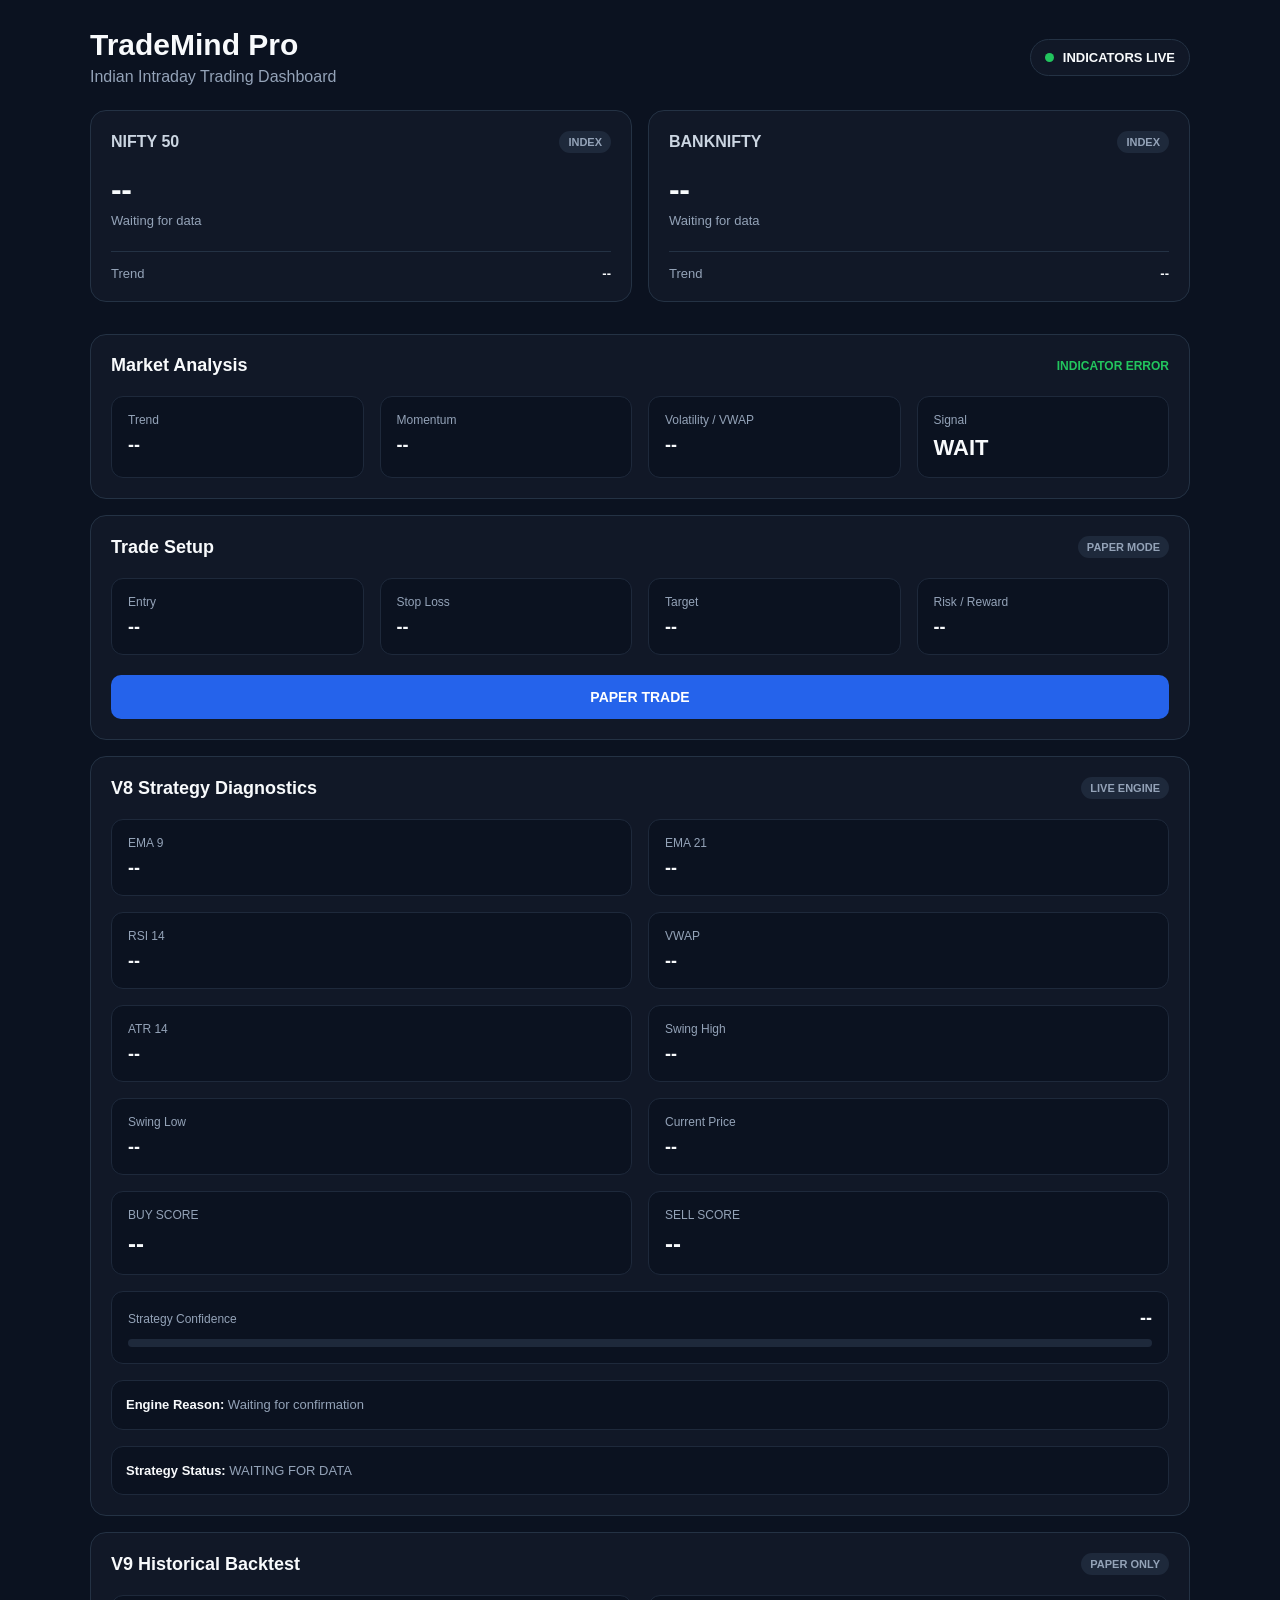
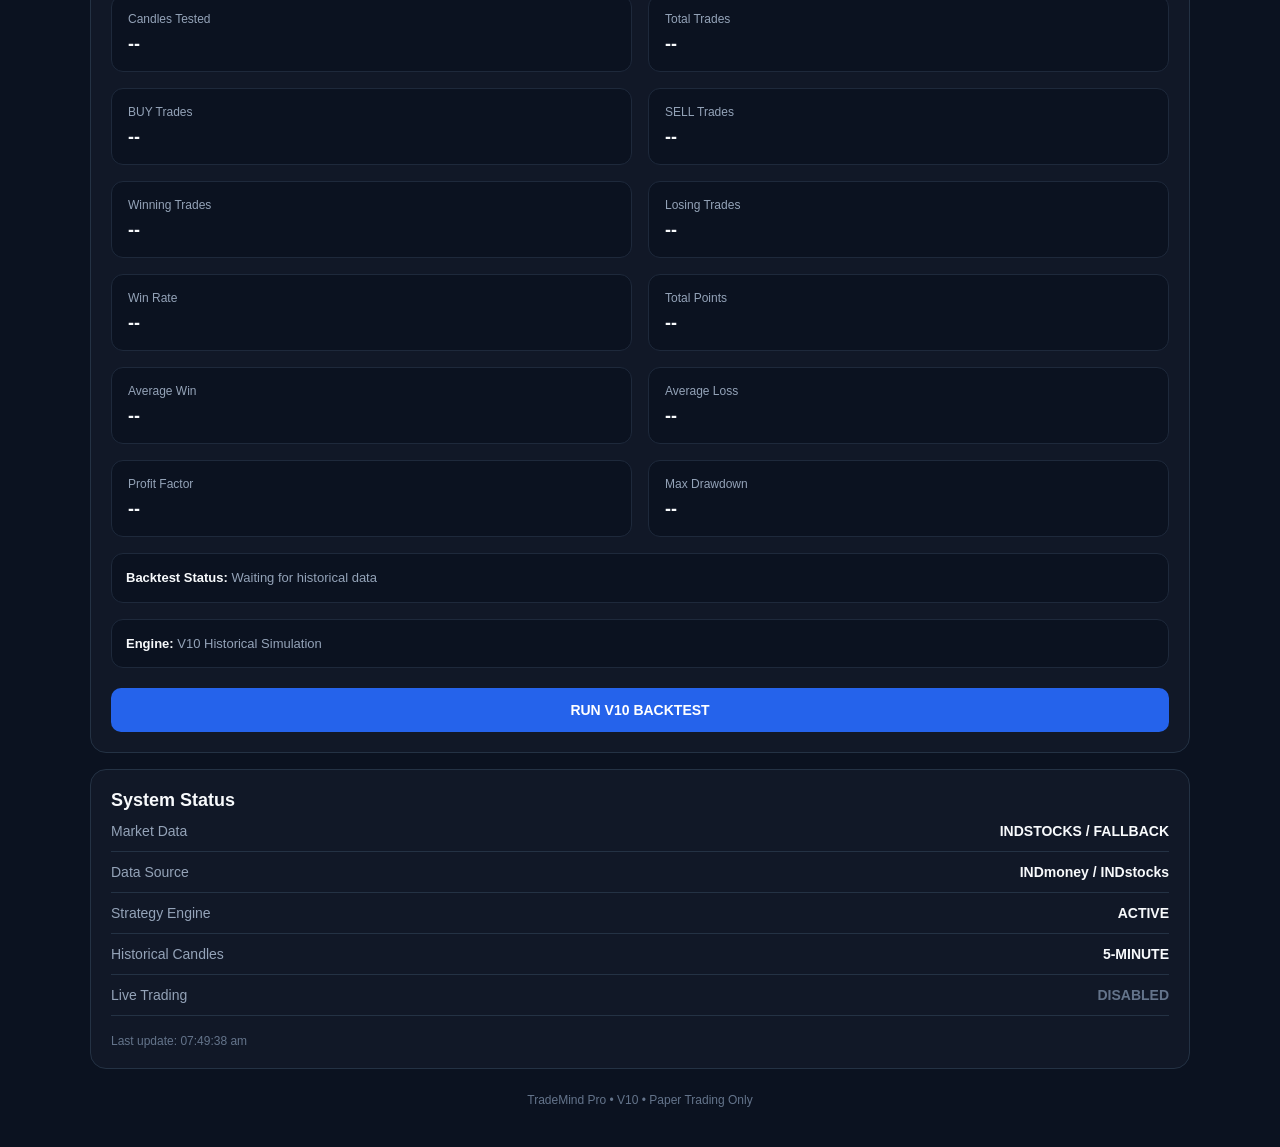
==== index.html @ fc8a4aa7 "Update index.html" ====
<!DOCTYPE html>
<html lang="en">

<head>

  <meta charset="UTF-8">

  <meta
    name="viewport"
    content="width=device-width, initial-scale=1.0"
  >

  <meta
    name="theme-color"
    content="#0b1220"
  >

  <title>TradeMind Pro</title>

  <style>

    * {
      box-sizing: border-box;
    }

    body {
      margin: 0;
      font-family:
        -apple-system,
        BlinkMacSystemFont,
        "Segoe UI",
        sans-serif;
      background: #0b1220;
      color: #f8fafc;
    }

    .container {
      width: min(1100px, 92%);
      margin: 0 auto;
      padding: 28px 0 40px;
    }

    .topbar {
      display: flex;
      justify-content: space-between;
      align-items: center;
      gap: 20px;
      margin-bottom: 24px;
    }

    h1,
    h2,
    p {
      margin-top: 0;
    }

    h1 {
      margin-bottom: 6px;
      font-size: 30px;
    }

    .subtitle {
      margin-bottom: 0;
      color: #94a3b8;
    }

    .market-status {
      display: flex;
      align-items: center;
      gap: 9px;
      padding: 10px 14px;
      border: 1px solid #243244;
      border-radius: 999px;
      background: #111827;
      white-space: nowrap;
      font-size: 13px;
      font-weight: 700;
    }

    .dot {
      width: 9px;
      height: 9px;
      border-radius: 50%;
      background: #22c55e;
    }

    .dot.closed {
      background: #64748b;
    }

    .market-grid,
    .analysis-grid,
    .trade-grid,
    .diagnostic-grid {
      display: grid;
      gap: 16px;
    }

    .market-grid {
      grid-template-columns: repeat(2, 1fr);
      margin-bottom: 16px;
    }

    .analysis-grid,
    .trade-grid {
      grid-template-columns: repeat(4, 1fr);
    }

    .diagnostic-grid {
      grid-template-columns: repeat(2, 1fr);
    }

    .market-card,
    .signal-card,
    .trade-card,
    .info-card,
    .diagnostic-card {
      background: #111827;
      border: 1px solid #243244;
      border-radius: 16px;
      padding: 20px;
      margin-bottom: 16px;
    }

    .card-header,
    .section-title,
    .status-row {
      display: flex;
      align-items: center;
      justify-content: space-between;
      gap: 12px;
    }

    .card-header {
      color: #cbd5e1;
      font-weight: 700;
    }

    .badge,
    .paper {
      padding: 5px 9px;
      border-radius: 999px;
      background: #1e293b;
      color: #94a3b8;
      font-size: 11px;
      font-weight: 700;
    }

    .price {
      margin: 18px 0 5px;
      font-size: 32px;
      font-weight: 800;
      letter-spacing: -0.5px;
    }

    .change {
      min-height: 20px;
      color: #94a3b8;
      font-size: 13px;
    }

    .change.up {
      color: #22c55e;
    }

    .change.down {
      color: #ef4444;
    }

    .mini-status {
      display: flex;
      justify-content: space-between;
      margin-top: 18px;
      padding-top: 14px;
      border-top: 1px solid #243244;
      color: #94a3b8;
      font-size: 13px;
    }

    .mini-status strong {
      color: #f8fafc;
    }

    .section-title {
      margin-bottom: 20px;
    }

    .section-title h2,
    .info-card h2,
    .diagnostic-card h2 {
      margin-bottom: 0;
      font-size: 18px;
    }

    #analysisStatus {
      color: #22c55e;
      font-size: 12px;
      font-weight: 800;
    }

    .analysis-grid > div,
    .trade-grid > div,
    .diagnostic-grid > div {
      padding: 16px;
      border-radius: 12px;
      background: #0b1220;
      border: 1px solid #1e293b;
    }

    .analysis-grid span,
    .trade-grid span,
    .diagnostic-grid span {
      display: block;
      margin-bottom: 8px;
      color: #94a3b8;
      font-size: 12px;
    }

    .analysis-grid strong,
    .trade-grid strong,
    .diagnostic-grid strong {
      font-size: 18px;
    }

    #signal {
      font-size: 22px;
    }

    .diagnostic-note {
      margin-top: 16px;
      padding: 14px;
      border-radius: 12px;
      background: #0b1220;
      border: 1px solid #1e293b;
      color: #94a3b8;
      font-size: 13px;
      line-height: 1.5;
    }

    .diagnostic-note strong {
      color: #f8fafc;
    }

    .score-row {
      display: grid;
      grid-template-columns: 1fr 1fr;
      gap: 16px;
      margin-top: 16px;
    }

    .score-box {
      padding: 16px;
      border-radius: 12px;
      background: #0b1220;
      border: 1px solid #1e293b;
    }

    .score-box span {
      display: block;
      margin-bottom: 8px;
      color: #94a3b8;
      font-size: 12px;
    }

    .score-box strong {
      font-size: 24px;
    }

    .confidence {
      margin-top: 16px;
      padding: 16px;
      border-radius: 12px;
      background: #0b1220;
      border: 1px solid #1e293b;
    }

    .confidence-header {
      display: flex;
      justify-content: space-between;
      align-items: center;
      margin-bottom: 10px;
    }

    .confidence-header span {
      color: #94a3b8;
      font-size: 12px;
    }

    .confidence-header strong {
      font-size: 18px;
    }

    .confidence-bar {
      width: 100%;
      height: 8px;
      border-radius: 999px;
      background: #1e293b;
      overflow: hidden;
    }

    .confidence-fill {
      width: 0%;
      height: 100%;
      border-radius: 999px;
      background: #22c55e;
      transition: width 0.3s ease;
    }

    button {
      width: 100%;
      margin-top: 20px;
      padding: 14px 18px;
      border: 0;
      border-radius: 10px;
      background: #2563eb;
      color: white;
      font-size: 14px;
      font-weight: 800;
      cursor: pointer;
    }

    button:hover {
      opacity: 0.92;
    }

    .status-row {
      padding: 12px 0;
      border-bottom: 1px solid #243244;
      color: #94a3b8;
      font-size: 14px;
    }

    .status-row:last-of-type {
      border-bottom: 0;
    }

    .status-row strong {
      color: #f8fafc;
    }

    .disabled {
      color: #64748b !important;
    }

    .last-update {
      margin-top: 18px;
      color: #64748b;
      font-size: 12px;
    }

    footer {
      padding-top: 8px;
      text-align: center;
      color: #64748b;
      font-size: 12px;
    }

    @media (max-width: 760px) {

      .topbar {
        align-items: flex-start;
        flex-direction: column;
      }

      .market-grid,
      .analysis-grid,
      .trade-grid,
      .diagnostic-grid {
        grid-template-columns: 1fr;
      }

      .score-row {
        grid-template-columns: 1fr;
      }

      .price {
        font-size: 28px;
      }

    }

  </style>

</head>


<body>

  <main class="container">

    <!-- ================================= -->
    <!-- HEADER -->
    <!-- ================================= -->

    <header class="topbar">

      <div>

        <h1>
          TradeMind Pro
        </h1>

        <p class="subtitle">
          Indian Intraday Trading Dashboard
        </p>

      </div>


      <div class="market-status">

        <span
          id="statusDot"
          class="dot"
        ></span>

        <span id="marketStatus">
          CHECKING
        </span>

      </div>

    </header>


    <!-- ================================= -->
    <!-- MARKET DATA -->
    <!-- ================================= -->

    <section class="market-grid">

      <!-- NIFTY -->

      <div class="market-card">

        <div class="card-header">

          <span>
            NIFTY 50
          </span>

          <span class="badge">
            INDEX
          </span>

        </div>


        <div
          id="niftyPrice"
          class="price"
        >
          --
        </div>


        <div
          id="niftyChange"
          class="change"
        >
          Waiting for data
        </div>


        <div class="mini-status">

          <span>
            Trend
          </span>

          <strong id="niftyTrend">
            --
          </strong>

        </div>

      </div>


      <!-- BANKNIFTY -->

      <div class="market-card">

        <div class="card-header">

          <span>
            BANKNIFTY
          </span>

          <span class="badge">
            INDEX
          </span>

        </div>


        <div
          id="bankPrice"
          class="price"
        >
          --
        </div>


        <div
          id="bankChange"
          class="change"
        >
          Waiting for data
        </div>


        <div class="mini-status">

          <span>
            Trend
          </span>

          <strong id="bankTrend">
            --
          </strong>

        </div>

      </div>

    </section>


    <!-- ================================= -->
    <!-- MARKET ANALYSIS -->
    <!-- ================================= -->

    <section class="signal-card">

      <div class="section-title">

        <h2>
          Market Analysis
        </h2>

        <span id="analysisStatus">
          CONNECTING
        </span>

      </div>


      <div class="analysis-grid">

        <div>

          <span>
            Trend
          </span>

          <strong id="trend">
            --
          </strong>

        </div>


        <div>

          <span>
            Momentum
          </span>

          <strong id="momentum">
            --
          </strong>

        </div>


        <div>

          <span>
            Volatility / VWAP
          </span>

          <strong id="volatility">
            --
          </strong>

        </div>


        <div>

          <span>
            Signal
          </span>

          <strong id="signal">
            WAIT
          </strong>

        </div>

      </div>

    </section>


    <!-- ================================= -->
    <!-- TRADE SETUP -->
    <!-- ================================= -->

    <section class="trade-card">

      <div class="section-title">

        <h2>
          Trade Setup
        </h2>

        <span class="paper">
          PAPER MODE
        </span>

      </div>


      <div class="trade-grid">

        <div>

          <span>
            Entry
          </span>

          <strong id="entry">
            --
          </strong>

        </div>


        <div>

          <span>
            Stop Loss
          </span>

          <strong id="stoploss">
            --
          </strong>

        </div>


        <div>

          <span>
            Target
          </span>

          <strong id="target">
            --
          </strong>

        </div>


        <div>

          <span>
            Risk / Reward
          </span>

          <strong id="riskReward">
            --
          </strong>

        </div>

      </div>


      <button id="paperTradeBtn">
        PAPER TRADE
      </button>

    </section>


    <!-- ================================= -->
    <!-- V8 STRATEGY DIAGNOSTICS -->
    <!-- ================================= -->

    <section class="diagnostic-card">

      <div class="section-title">

        <h2>
          V8 Strategy Diagnostics
        </h2>

        <span class="paper">
          LIVE ENGINE
        </span>

      </div>


      <div class="diagnostic-grid">

        <div>

          <span>
            EMA 9
          </span>

          <strong id="diagEma9">
            --
          </strong>

        </div>


        <div>

          <span>
            EMA 21
          </span>

          <strong id="diagEma21">
            --
          </strong>

        </div>


        <div>

          <span>
            RSI 14
          </span>

          <strong id="diagRsi">
            --
          </strong>

        </div>


        <div>

          <span>
            VWAP
          </span>

          <strong id="diagVwap">
            --
          </strong>

        </div>


        <div>

          <span>
            ATR 14
          </span>

          <strong id="diagAtr">
            --
          </strong>

        </div>


        <div>

          <span>
            Swing High
          </span>

          <strong id="diagSwingHigh">
            --
          </strong>

        </div>


        <div>

          <span>
            Swing Low
          </span>

          <strong id="diagSwingLow">
            --
          </strong>

        </div>


        <div>

          <span>
            Current Price
          </span>

          <strong id="diagPrice">
            --
          </strong>

        </div>

      </div>


      <div class="score-row">

        <div class="score-box">

          <span>
            BUY SCORE
          </span>

          <strong id="buyScore">
            --
          </strong>

        </div>


        <div class="score-box">

          <span>
            SELL SCORE
          </span>

          <strong id="sellScore">
            --
          </strong>

        </div>

      </div>


      <div class="confidence">

        <div class="confidence-header">

          <span>
            Strategy Confidence
          </span>

          <strong id="confidence">
            --
          </strong>

        </div>


        <div class="confidence-bar">

          <div
            id="confidenceFill"
            class="confidence-fill"
          ></div>

        </div>

      </div>


      <div class="diagnostic-note">

        <strong>
          Engine Reason:
        </strong>

        <span id="signalReason">
          Waiting for confirmation
        </span>

      </div>


      <div class="diagnostic-note">

        <strong>
          Strategy Status:
        </strong>

        <span id="strategyStatus">
          WAITING FOR DATA
        </span>

      </div>

    </section>

<!-- ================================= -->
<!-- V9 BACKTEST ENGINE -->
<!-- ================================= -->

<section class="info-card">

  <div class="section-title">

    <h2>
      V9 Historical Backtest
    </h2>

    <span class="paper">
      PAPER ONLY
    </span>

  </div>


  <div class="diagnostic-grid">

    <div>
      <span>
        Candles Tested
      </span>

      <strong id="btCandles">
        --
      </strong>
    </div>


    <div>
      <span>
        Total Trades
      </span>

      <strong id="btTrades">
        --
      </strong>
    </div>


    <div>
      <span>
        BUY Trades
      </span>

      <strong id="btBuyTrades">
        --
      </strong>
    </div>


    <div>
      <span>
        SELL Trades
      </span>

      <strong id="btSellTrades">
        --
      </strong>
    </div>


    <div>
      <span>
        Winning Trades
      </span>

      <strong id="btWins">
        --
      </strong>
    </div>


    <div>
      <span>
        Losing Trades
      </span>

      <strong id="btLosses">
        --
      </strong>
    </div>


    <div>
      <span>
        Win Rate
      </span>

      <strong id="btWinRate">
        --
      </strong>
    </div>


    <div>
      <span>
        Total Points
      </span>

      <strong id="btPoints">
        --
      </strong>
    </div>


    <div>
      <span>
        Average Win
      </span>

      <strong id="btAvgWin">
        --
      </strong>
    </div>


    <div>
      <span>
        Average Loss
      </span>

      <strong id="btAvgLoss">
        --
      </strong>
    </div>


    <div>
      <span>
        Profit Factor
      </span>

      <strong id="btProfitFactor">
        --
      </strong>
    </div>


    <div>
      <span>
        Max Drawdown
      </span>

      <strong id="btDrawdown">
        --
      </strong>
    </div>

  </div>


  <div class="diagnostic-note">

    <strong>
      Backtest Status:
    </strong>

    <span id="btStatus">
      Waiting for historical data
    </span>

  </div>


  <div class="diagnostic-note">

    <strong>
      Engine:
    </strong>

    <span id="btEngine">
      V10 Historical Simulation
    </span>

  </div>


  <button id="runBacktestBtn">
    RUN V10 BACKTEST
  </button>

</section>
    <!-- ================================= -->
    <!-- SYSTEM STATUS -->
    <!-- ================================= -->

    <section class="info-card">

      <h2>
        System Status
      </h2>


      <div class="status-row">

        <span>
          Market Data
        </span>

        <strong id="dataStatus">
          INDSTOCKS
        </strong>

      </div>


      <div class="status-row">

        <span>
          Data Source
        </span>

        <strong>
          INDmoney / INDstocks
        </strong>

      </div>


      <div class="status-row">

        <span>
          Strategy Engine
        </span>

        <strong>
          ACTIVE
        </strong>

      </div>


      <div class="status-row">

        <span>
          Historical Candles
        </span>

        <strong id="candleStatus">
          5-MINUTE
        </strong>

      </div>


      <div class="status-row">

        <span>
          Live Trading
        </span>

        <strong class="disabled">
          DISABLED
        </strong>

      </div>


      <div class="last-update">

        Last update:
        <span id="lastUpdate">
          --
        </span>

      </div>

    </section>


    <!-- ================================= -->
    <!-- FOOTER -->
    <!-- ================================= -->

    <footer>
      TradeMind Pro • V10 • Paper Trading Only
    </footer>

  </main>


  <!-- ================================= -->
  <!-- SCRIPTS -->
  <!-- ================================= -->
<script src="./strategy.js"></script>

<script src="./script.js"></script>


  

</body>

</html>
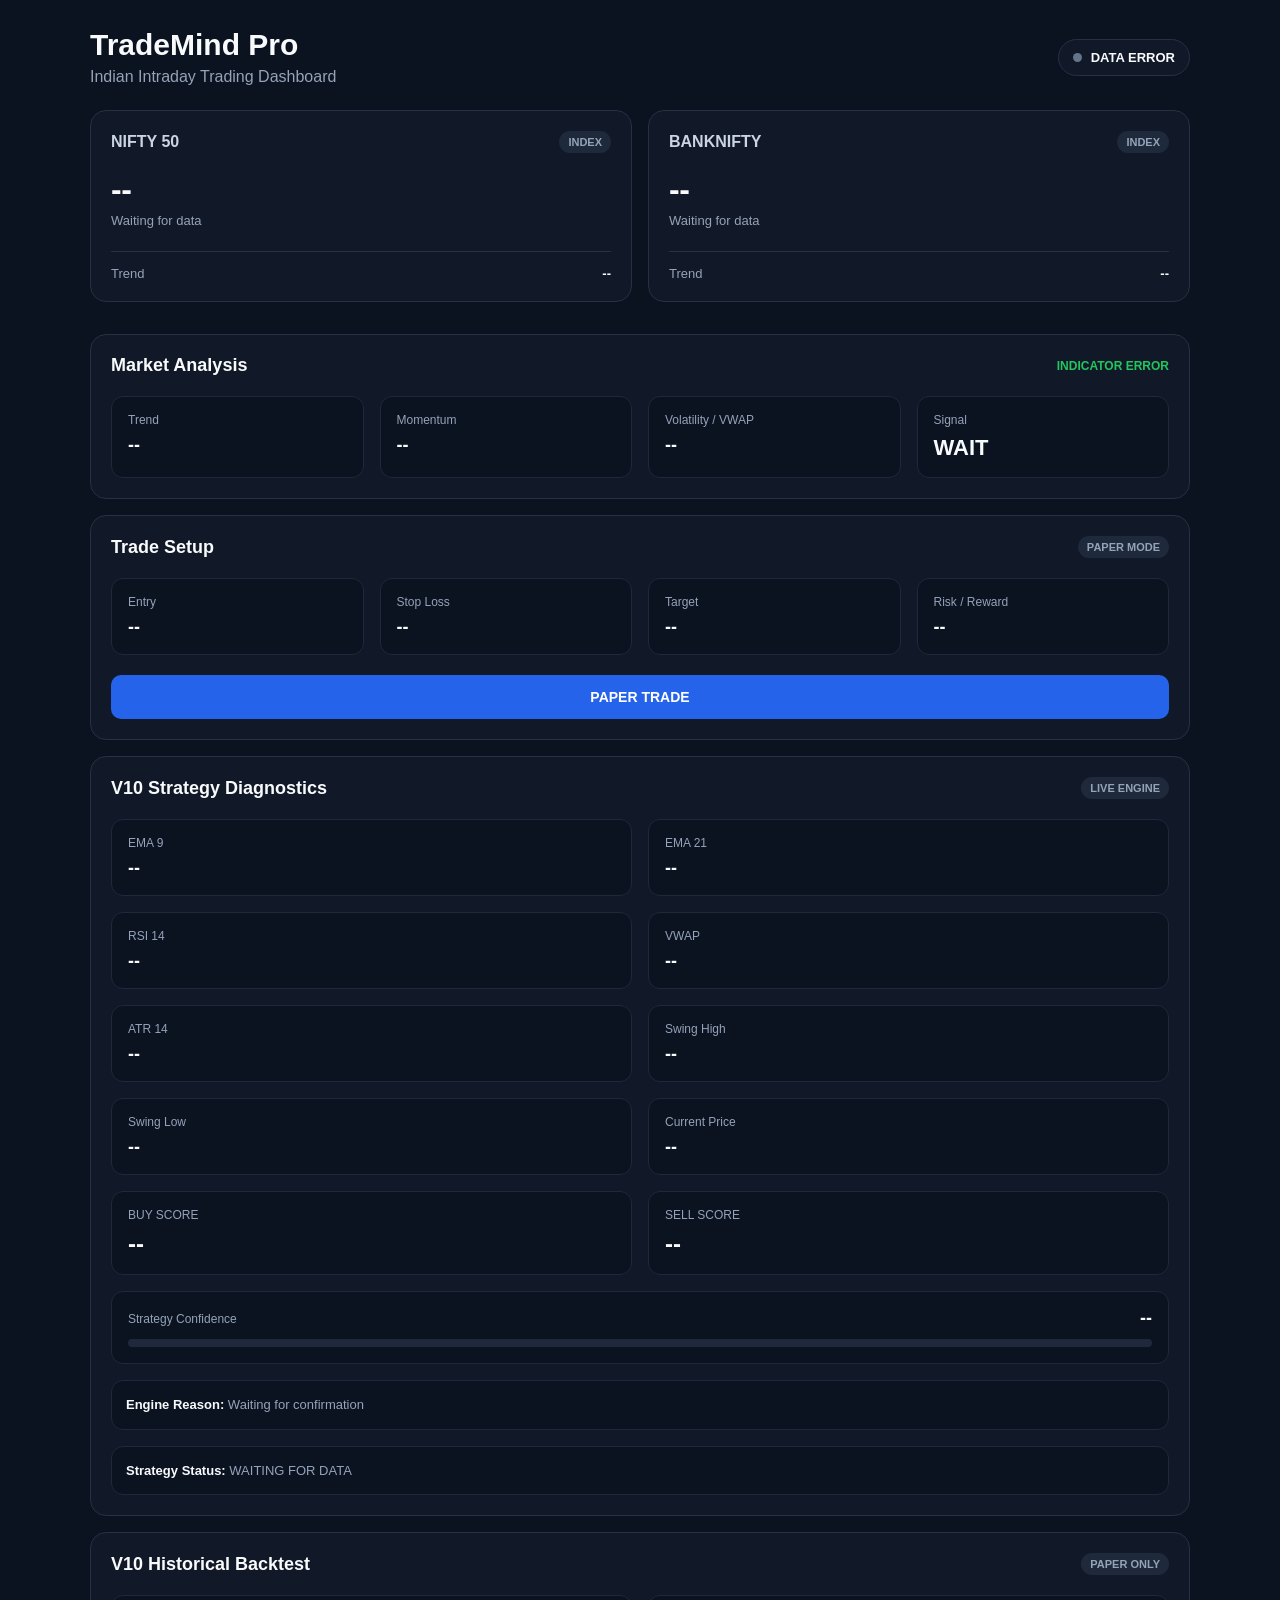
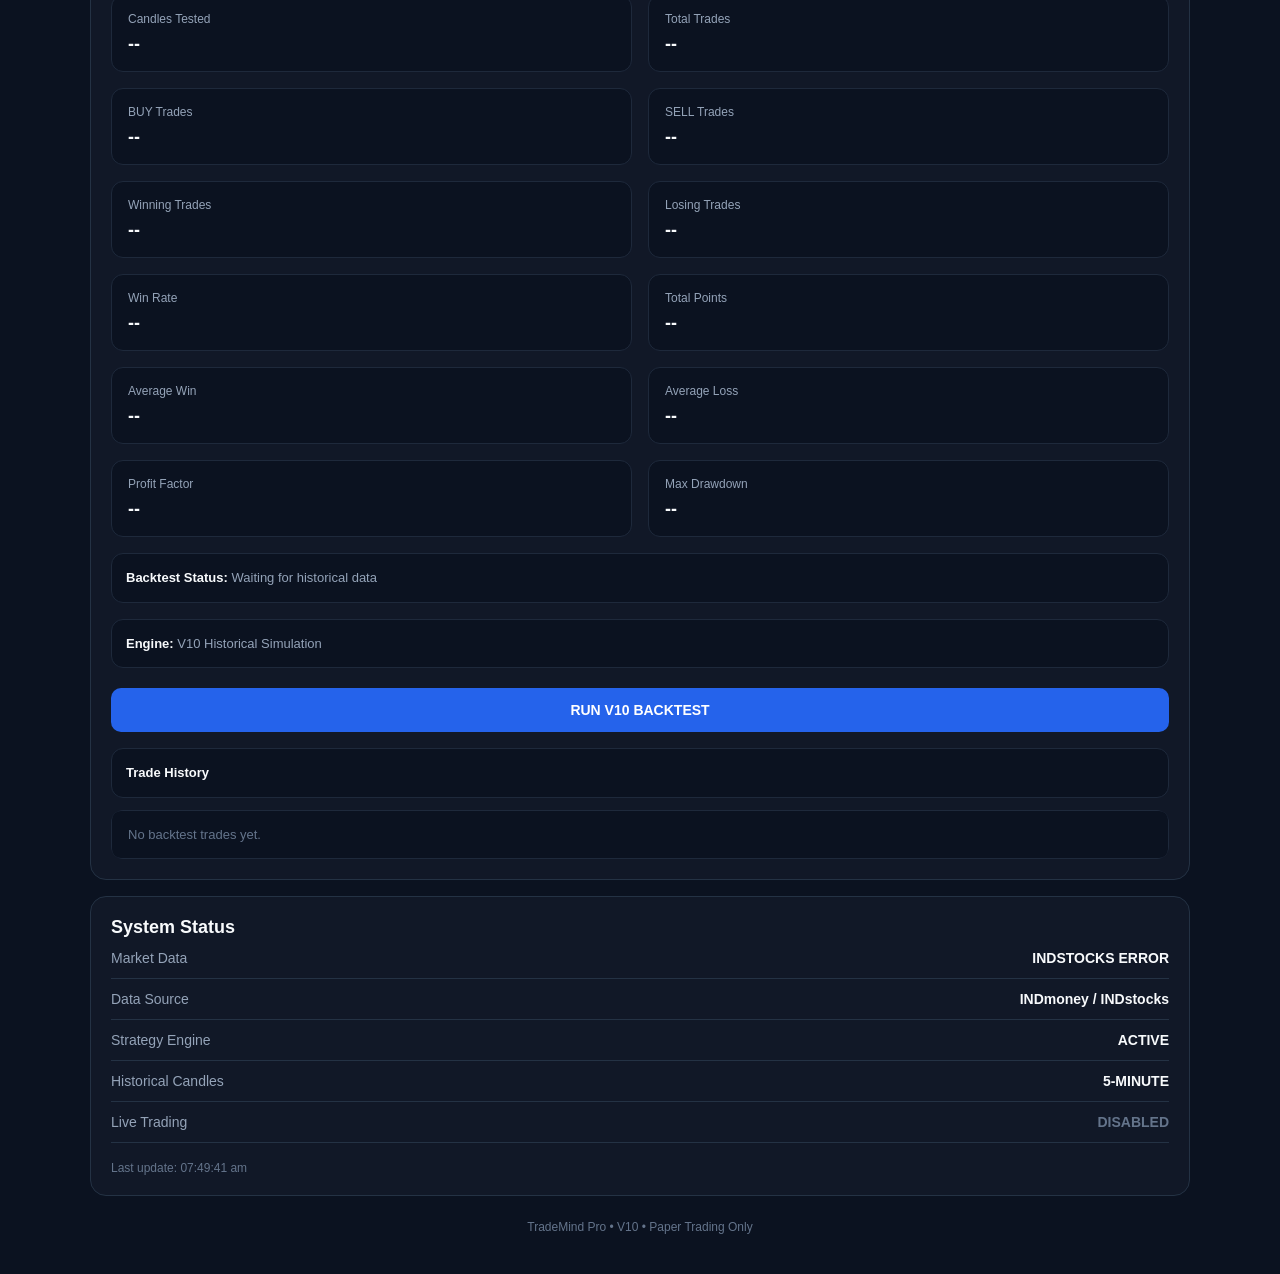
==== commit 9164bb83: "Update index.html" ====
--- a/index.html
+++ b/index.html
@@ -15,7 +15,7 @@
     content="#0b1220"
   >
 
-  <title>TradeMind Pro</title>
+  <title>TradeMind Pro V10</title>
 
   <style>
 
@@ -323,6 +323,11 @@
       opacity: 0.92;
     }
 
+    button:disabled {
+      opacity: 0.6;
+      cursor: not-allowed;
+    }
+
     .status-row {
       padding: 12px 0;
       border-bottom: 1px solid #243244;
@@ -346,6 +351,45 @@
       margin-top: 18px;
       color: #64748b;
       font-size: 12px;
+    }
+
+    /* =========================================
+       TRADE HISTORY
+    ========================================= */
+
+    #tradeHistory {
+      margin-top: 12px;
+      overflow-x: auto;
+      border-radius: 12px;
+    }
+
+    .trade-history-row {
+      display: grid;
+      grid-template-columns: 45px 70px 1fr 1fr 1fr 1fr 90px 80px 1fr;
+      gap: 8px;
+      align-items: center;
+      padding: 12px;
+      margin-bottom: 6px;
+      background: #0b1220;
+      border: 1px solid #1e293b;
+      border-radius: 8px;
+      color: #cbd5e1;
+      font-size: 12px;
+      min-width: 850px;
+    }
+
+    .trade-history-header {
+      font-weight: 800;
+      color: #94a3b8;
+    }
+
+    .trade-history-empty {
+      padding: 16px;
+      background: #0b1220;
+      border: 1px solid #1e293b;
+      border-radius: 10px;
+      color: #64748b;
+      font-size: 13px;
     }
 
     footer {
@@ -388,9 +432,10 @@
 
   <main class="container">
 
-    <!-- ================================= -->
+
+    <!-- ========================================= -->
     <!-- HEADER -->
-    <!-- ================================= -->
+    <!-- ========================================= -->
 
     <header class="topbar">
 
@@ -423,11 +468,12 @@
     </header>
 
 
-    <!-- ================================= -->
+    <!-- ========================================= -->
     <!-- MARKET DATA -->
-    <!-- ================================= -->
+    <!-- ========================================= -->
 
     <section class="market-grid">
+
 
       <!-- NIFTY -->
 
@@ -527,9 +573,9 @@
     </section>
 
 
-    <!-- ================================= -->
+    <!-- ========================================= -->
     <!-- MARKET ANALYSIS -->
-    <!-- ================================= -->
+    <!-- ========================================= -->
 
     <section class="signal-card">
 
@@ -604,9 +650,9 @@
     </section>
 
 
-    <!-- ================================= -->
+    <!-- ========================================= -->
     <!-- TRADE SETUP -->
-    <!-- ================================= -->
+    <!-- ========================================= -->
 
     <section class="trade-card">
 
@@ -686,16 +732,16 @@
     </section>
 
 
-    <!-- ================================= -->
-    <!-- V8 STRATEGY DIAGNOSTICS -->
-    <!-- ================================= -->
+    <!-- ========================================= -->
+    <!-- V10 STRATEGY DIAGNOSTICS -->
+    <!-- ========================================= -->
 
     <section class="diagnostic-card">
 
       <div class="section-title">
 
         <h2>
-          V8 Strategy Diagnostics
+          V10 Strategy Diagnostics
         </h2>
 
         <span class="paper">
@@ -707,6 +753,7 @@
 
       <div class="diagnostic-grid">
 
+
         <div>
 
           <span>
@@ -813,8 +860,11 @@
       </div>
 
 
+      <!-- SCORES -->
+
       <div class="score-row">
 
+
         <div class="score-box">
 
           <span>
@@ -842,6 +892,8 @@
 
       </div>
 
+
+      <!-- CONFIDENCE -->
 
       <div class="confidence">
 
@@ -870,6 +922,8 @@
       </div>
 
 
+      <!-- REASON -->
+
       <div class="diagnostic-note">
 
         <strong>
@@ -883,6 +937,8 @@
       </div>
 
 
+      <!-- STATUS -->
+
       <div class="diagnostic-note">
 
         <strong>
@@ -897,197 +953,290 @@
 
     </section>
 
-<!-- ================================= -->
-<!-- V9 BACKTEST ENGINE -->
-<!-- ================================= -->
-
-<section class="info-card">
-
-  <div class="section-title">
-
-    <h2>
-      V9 Historical Backtest
-    </h2>
-
-    <span class="paper">
-      PAPER ONLY
-    </span>
-
-  </div>
-
-
-  <div class="diagnostic-grid">
-
-    <div>
-      <span>
-        Candles Tested
-      </span>
-
-      <strong id="btCandles">
-        --
-      </strong>
-    </div>
-
-
-    <div>
-      <span>
-        Total Trades
-      </span>
-
-      <strong id="btTrades">
-        --
-      </strong>
-    </div>
-
-
-    <div>
-      <span>
-        BUY Trades
-      </span>
-
-      <strong id="btBuyTrades">
-        --
-      </strong>
-    </div>
-
-
-    <div>
-      <span>
-        SELL Trades
-      </span>
-
-      <strong id="btSellTrades">
-        --
-      </strong>
-    </div>
-
-
-    <div>
-      <span>
-        Winning Trades
-      </span>
-
-      <strong id="btWins">
-        --
-      </strong>
-    </div>
-
-
-    <div>
-      <span>
-        Losing Trades
-      </span>
-
-      <strong id="btLosses">
-        --
-      </strong>
-    </div>
-
-
-    <div>
-      <span>
-        Win Rate
-      </span>
-
-      <strong id="btWinRate">
-        --
-      </strong>
-    </div>
-
-
-    <div>
-      <span>
-        Total Points
-      </span>
-
-      <strong id="btPoints">
-        --
-      </strong>
-    </div>
-
-
-    <div>
-      <span>
-        Average Win
-      </span>
-
-      <strong id="btAvgWin">
-        --
-      </strong>
-    </div>
-
-
-    <div>
-      <span>
-        Average Loss
-      </span>
-
-      <strong id="btAvgLoss">
-        --
-      </strong>
-    </div>
-
-
-    <div>
-      <span>
-        Profit Factor
-      </span>
-
-      <strong id="btProfitFactor">
-        --
-      </strong>
-    </div>
-
-
-    <div>
-      <span>
-        Max Drawdown
-      </span>
-
-      <strong id="btDrawdown">
-        --
-      </strong>
-    </div>
-
-  </div>
-
-
-  <div class="diagnostic-note">
-
-    <strong>
-      Backtest Status:
-    </strong>
-
-    <span id="btStatus">
-      Waiting for historical data
-    </span>
-
-  </div>
-
-
-  <div class="diagnostic-note">
-
-    <strong>
-      Engine:
-    </strong>
-
-    <span id="btEngine">
-      V10 Historical Simulation
-    </span>
-
-  </div>
-
-
-  <button id="runBacktestBtn">
-    RUN V10 BACKTEST
-  </button>
-
-</section>
-    <!-- ================================= -->
+
+    <!-- ========================================= -->
+    <!-- V10 HISTORICAL BACKTEST -->
+    <!-- ========================================= -->
+
+    <section class="info-card">
+
+
+      <div class="section-title">
+
+        <h2>
+          V10 Historical Backtest
+        </h2>
+
+        <span class="paper">
+          PAPER ONLY
+        </span>
+
+      </div>
+
+
+      <!-- ===================================== -->
+      <!-- BACKTEST STATISTICS -->
+      <!-- ===================================== -->
+
+      <div class="diagnostic-grid">
+
+
+        <!-- CANDLES -->
+
+        <div>
+
+          <span>
+            Candles Tested
+          </span>
+
+          <strong id="candlesTested">
+            --
+          </strong>
+
+        </div>
+
+
+        <!-- TOTAL TRADES -->
+
+        <div>
+
+          <span>
+            Total Trades
+          </span>
+
+          <strong id="totalTrades">
+            --
+          </strong>
+
+        </div>
+
+
+        <!-- BUY -->
+
+        <div>
+
+          <span>
+            BUY Trades
+          </span>
+
+          <strong id="buyTrades">
+            --
+          </strong>
+
+        </div>
+
+
+        <!-- SELL -->
+
+        <div>
+
+          <span>
+            SELL Trades
+          </span>
+
+          <strong id="sellTrades">
+            --
+          </strong>
+
+        </div>
+
+
+        <!-- WINS -->
+
+        <div>
+
+          <span>
+            Winning Trades
+          </span>
+
+          <strong id="winningTrades">
+            --
+          </strong>
+
+        </div>
+
+
+        <!-- LOSSES -->
+
+        <div>
+
+          <span>
+            Losing Trades
+          </span>
+
+          <strong id="losingTrades">
+            --
+          </strong>
+
+        </div>
+
+
+        <!-- WIN RATE -->
+
+        <div>
+
+          <span>
+            Win Rate
+          </span>
+
+          <strong id="winRate">
+            --
+          </strong>
+
+        </div>
+
+
+        <!-- TOTAL POINTS -->
+
+        <div>
+
+          <span>
+            Total Points
+          </span>
+
+          <strong id="totalPoints">
+            --
+          </strong>
+
+        </div>
+
+
+        <!-- AVERAGE WIN -->
+
+        <div>
+
+          <span>
+            Average Win
+          </span>
+
+          <strong id="averageWin">
+            --
+          </strong>
+
+        </div>
+
+
+        <!-- AVERAGE LOSS -->
+
+        <div>
+
+          <span>
+            Average Loss
+          </span>
+
+          <strong id="averageLoss">
+            --
+          </strong>
+
+        </div>
+
+
+        <!-- PROFIT FACTOR -->
+
+        <div>
+
+          <span>
+            Profit Factor
+          </span>
+
+          <strong id="profitFactor">
+            --
+          </strong>
+
+        </div>
+
+
+        <!-- MAX DRAWDOWN -->
+
+        <div>
+
+          <span>
+            Max Drawdown
+          </span>
+
+          <strong id="maxDrawdown">
+            --
+          </strong>
+
+        </div>
+
+      </div>
+
+
+      <!-- ===================================== -->
+      <!-- BACKTEST STATUS -->
+      <!-- ===================================== -->
+
+      <div class="diagnostic-note">
+
+        <strong>
+          Backtest Status:
+        </strong>
+
+        <span id="backtestStatus">
+          Waiting for historical data
+        </span>
+
+      </div>
+
+
+      <!-- ===================================== -->
+      <!-- ENGINE -->
+      <!-- ===================================== -->
+
+      <div class="diagnostic-note">
+
+        <strong>
+          Engine:
+        </strong>
+
+        <span id="backtestEngine">
+          V10 Historical Simulation
+        </span>
+
+      </div>
+
+
+      <!-- ===================================== -->
+      <!-- RUN BUTTON -->
+      <!-- ===================================== -->
+
+      <button id="runBacktestBtn">
+        RUN V10 BACKTEST
+      </button>
+
+
+      <!-- ===================================== -->
+      <!-- TRADE HISTORY -->
+      <!-- ===================================== -->
+
+      <div class="diagnostic-note">
+
+        <strong>
+          Trade History
+        </strong>
+
+      </div>
+
+
+      <div id="tradeHistory">
+
+        <div class="trade-history-empty">
+          No backtest trades yet.
+        </div>
+
+      </div>
+
+
+    </section>
+
+
+    <!-- ========================================= -->
     <!-- SYSTEM STATUS -->
-    <!-- ================================= -->
+    <!-- ========================================= -->
 
     <section class="info-card">
+
 
       <h2>
         System Status
@@ -1171,26 +1320,28 @@
     </section>
 
 
-    <!-- ================================= -->
+    <!-- ========================================= -->
     <!-- FOOTER -->
-    <!-- ================================= -->
+    <!-- ========================================= -->
 
     <footer>
+
       TradeMind Pro • V10 • Paper Trading Only
+
     </footer>
 
+
   </main>
 
 
-  <!-- ================================= -->
+  <!-- ========================================= -->
   <!-- SCRIPTS -->
-  <!-- ================================= -->
-<script src="./strategy.js"></script>
-
-<script src="./script.js"></script>
-
-
-  
+  <!-- ========================================= -->
+
+  <script src="./strategy.js"></script>
+
+  <script src="./script.js"></script>
+
 
 </body>
 
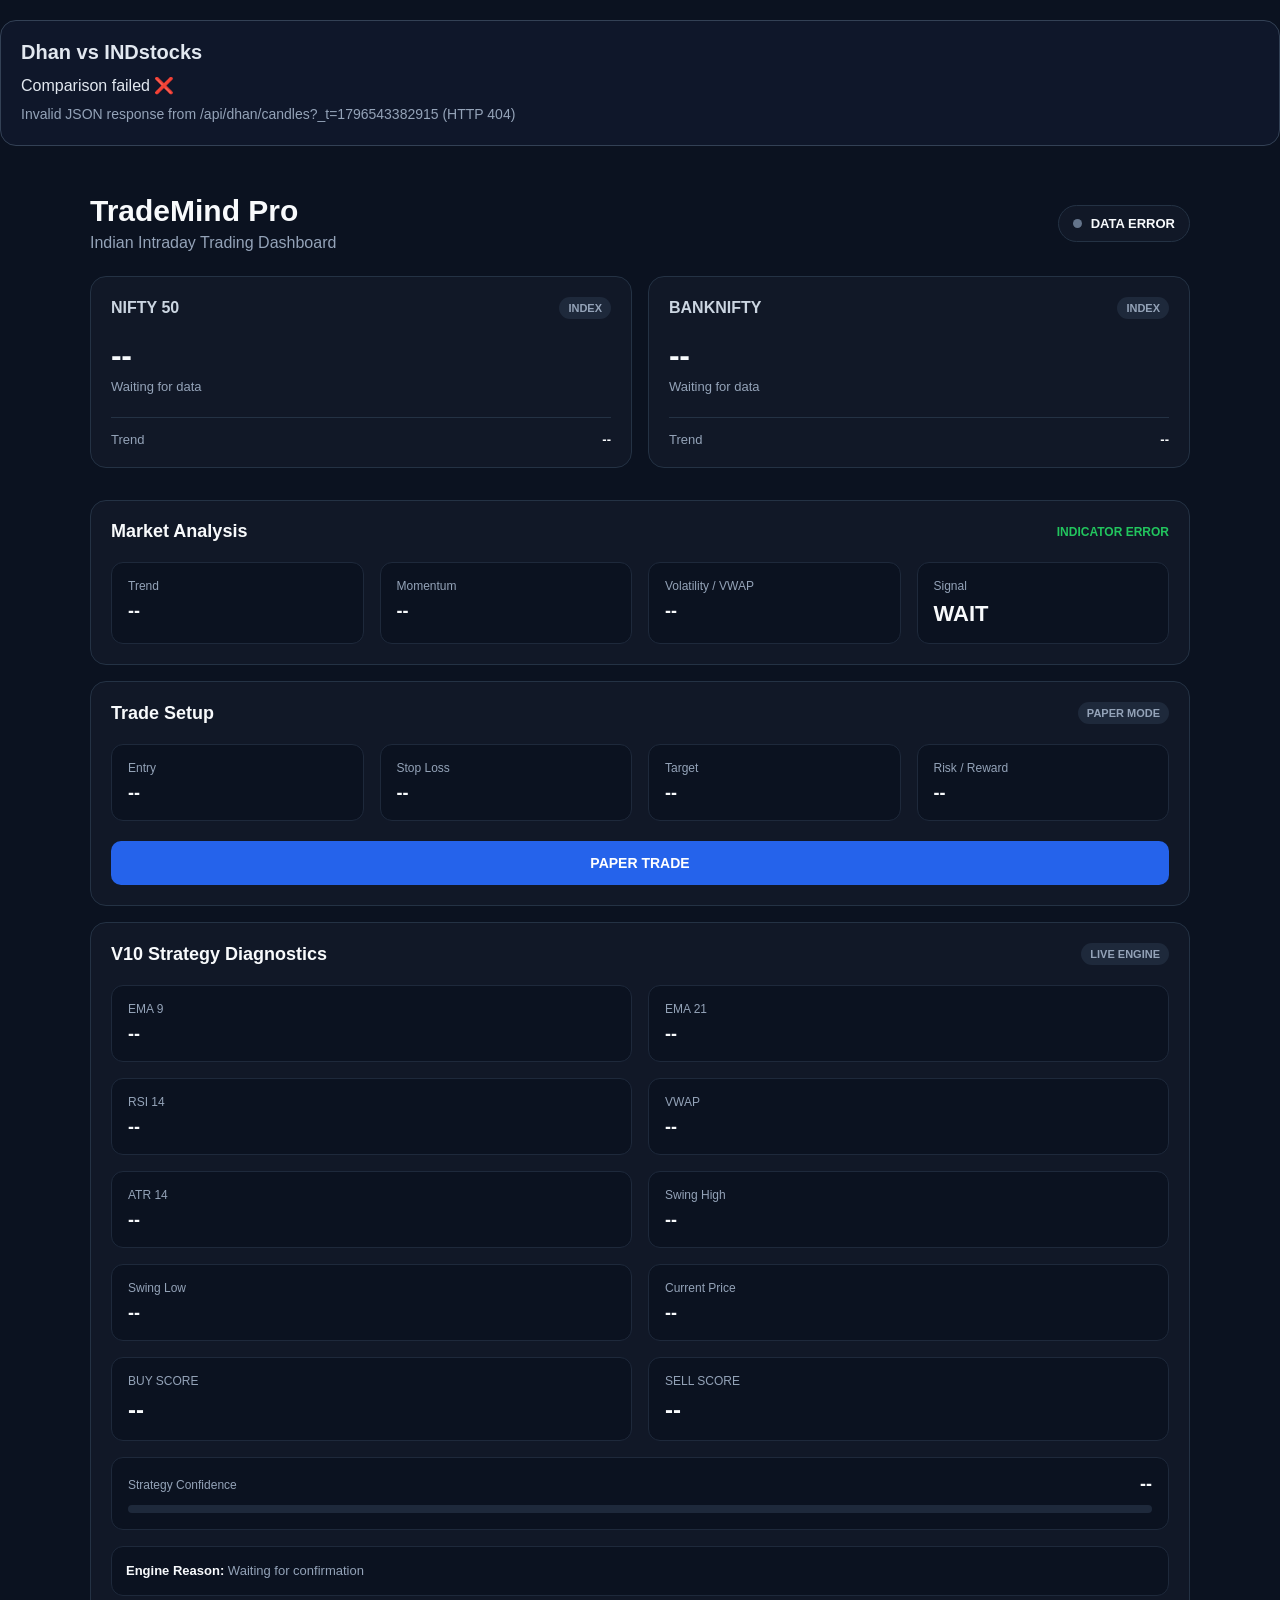
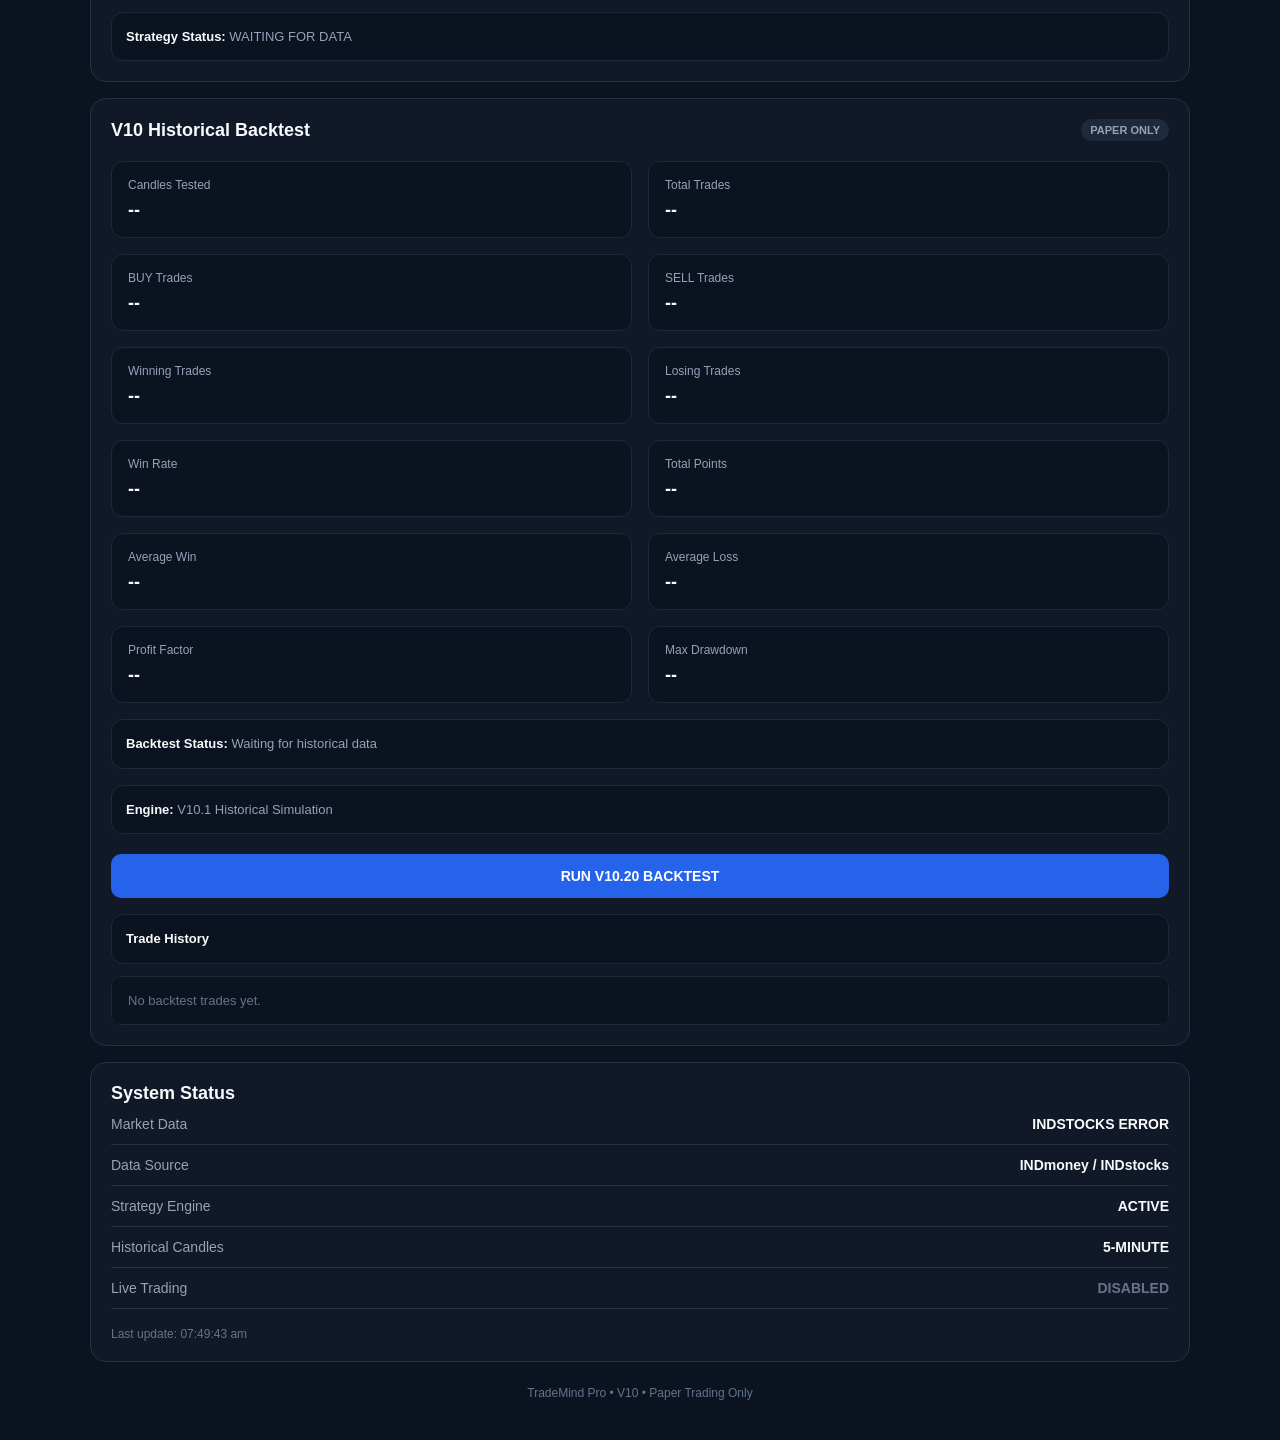
==== commit e3284e18: "Update index.html" ====
--- a/index.html
+++ b/index.html
@@ -1191,7 +1191,7 @@
         </strong>
 
         <span id="backtestEngine">
-          V10 Historical Simulation
+          V10.20 Historical Simulation
         </span>
 
       </div>
@@ -1202,7 +1202,7 @@
       <!-- ===================================== -->
 
       <button id="runBacktestBtn">
-        RUN V10 BACKTEST
+        RUN V10.20 BACKTEST
       </button>
 
 
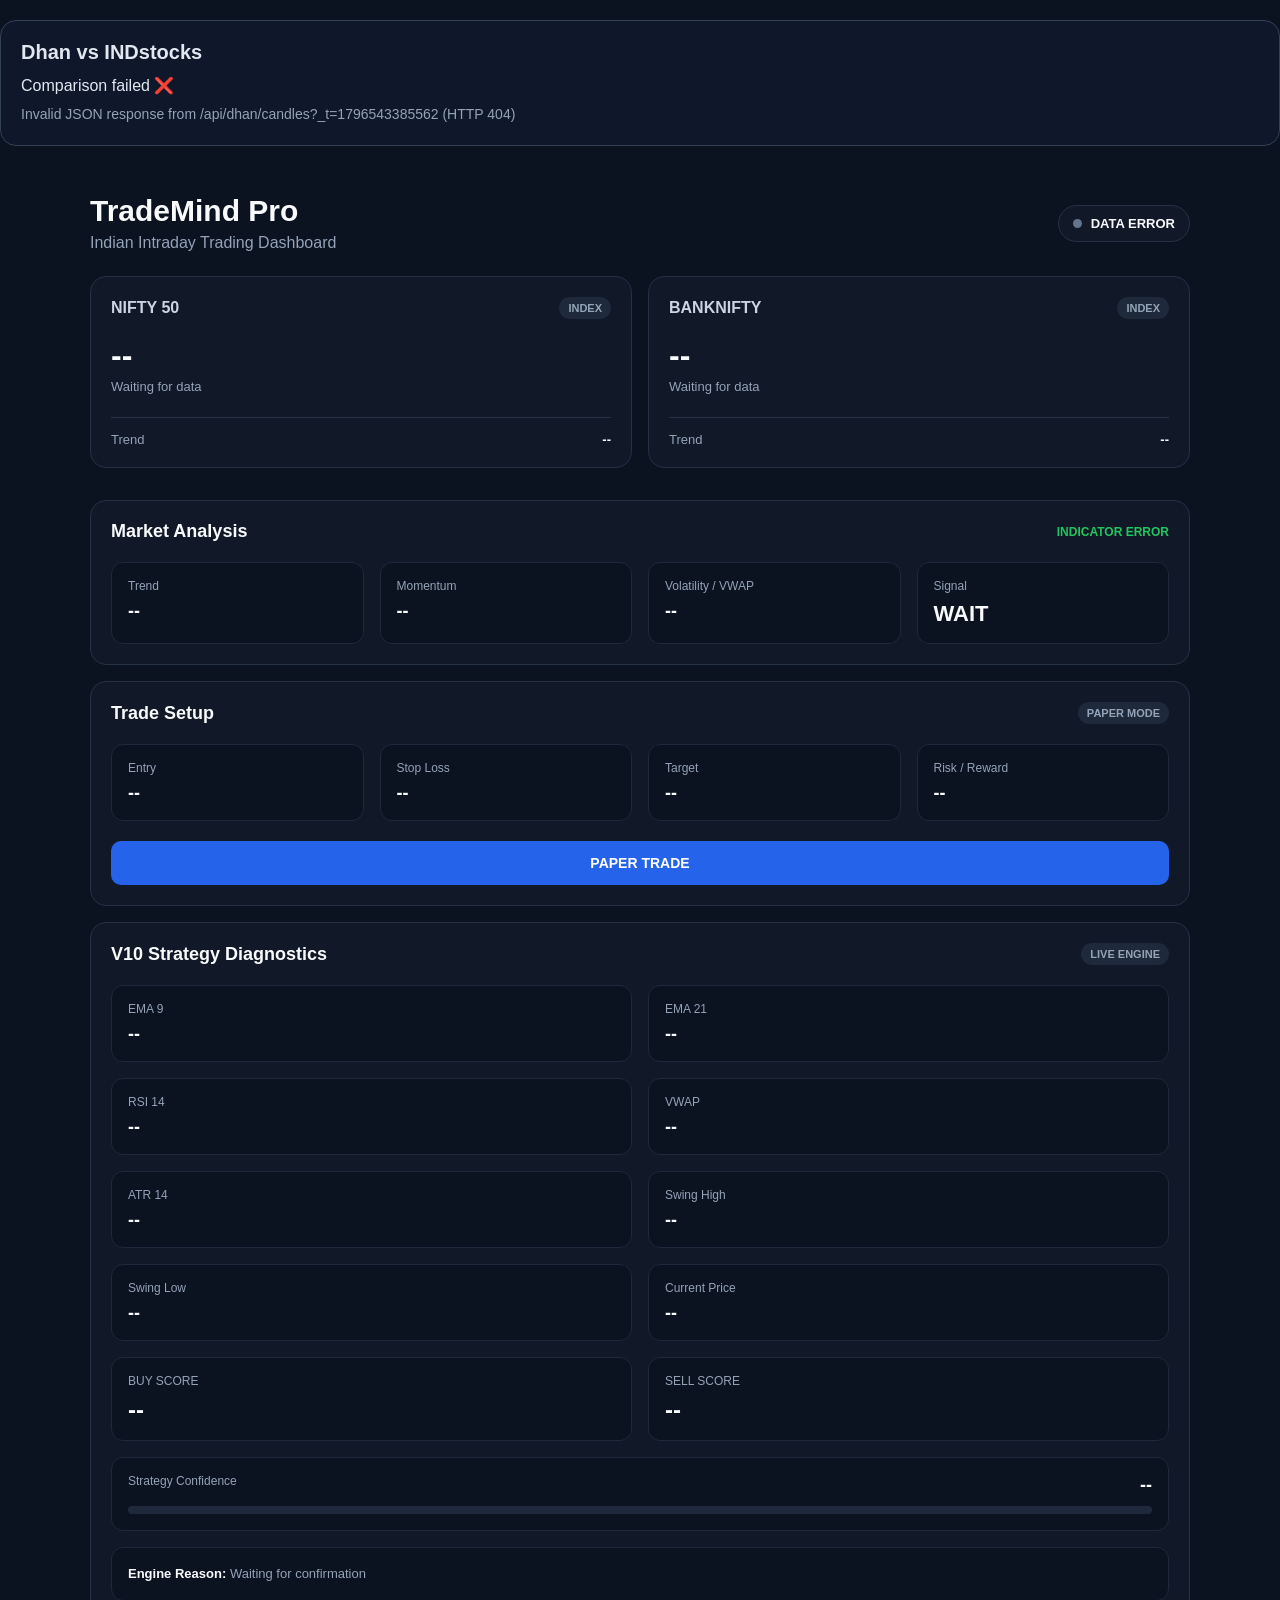
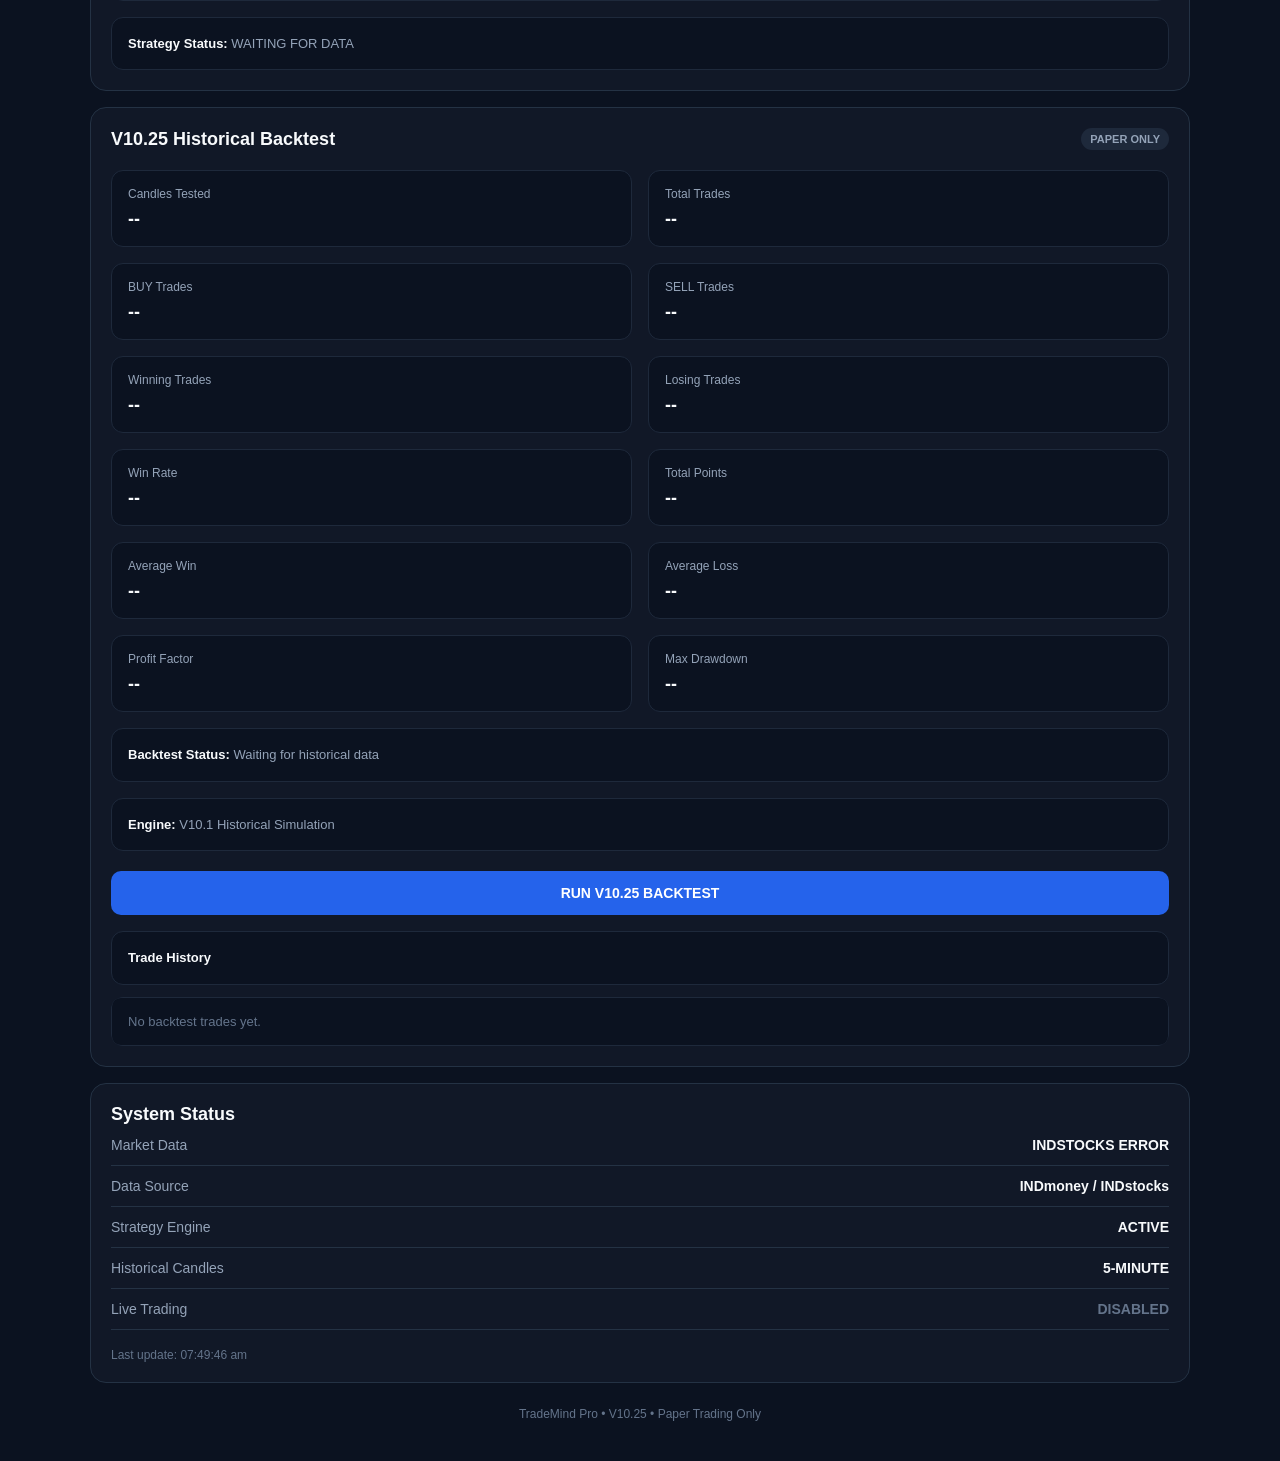
==== commit 5a8fe933: "Update index.html" ====
--- a/index.html
+++ b/index.html
@@ -1,1348 +1,149 @@
 <!DOCTYPE html>
 <html lang="en">
+<head>
+<meta charset="UTF-8">
+<meta name="viewport" content="width=device-width, initial-scale=1.0">
+<meta name="theme-color" content="#0b1220">
+<title>TradeMind Pro V10.25</title>
+<style>
+*{box-sizing:border-box}
+body{margin:0;font-family:-apple-system,BlinkMacSystemFont,"Segoe UI",sans-serif;background:#0b1220;color:#f8fafc}
+.container{width:min(1100px,92%);margin:auto;padding:28px 0 40px}
+.topbar,.section-title,.status-row,.card-header{display:flex;align-items:center;justify-content:space-between;gap:12px}
+.topbar{margin-bottom:24px}
+h1,h2,p{margin-top:0}
+h1{margin-bottom:6px;font-size:30px}.subtitle{margin-bottom:0;color:#94a3b8}
+.market-status{display:flex;align-items:center;gap:9px;padding:10px 14px;border:1px solid #243244;border-radius:999px;background:#111827;white-space:nowrap;font-size:13px;font-weight:700}
+.dot{width:9px;height:9px;border-radius:50%;background:#22c55e}.dot.closed{background:#64748b}
+.market-grid,.analysis-grid,.trade-grid,.diagnostic-grid{display:grid;gap:16px}
+.market-grid{grid-template-columns:repeat(2,1fr);margin-bottom:16px}
+.analysis-grid,.trade-grid{grid-template-columns:repeat(4,1fr)}
+.diagnostic-grid{grid-template-columns:repeat(2,1fr)}
+.market-card,.signal-card,.trade-card,.info-card,.diagnostic-card{background:#111827;border:1px solid #243244;border-radius:16px;padding:20px;margin-bottom:16px}
+.card-header{color:#cbd5e1;font-weight:700}.badge,.paper{padding:5px 9px;border-radius:999px;background:#1e293b;color:#94a3b8;font-size:11px;font-weight:700}
+.price{margin:18px 0 5px;font-size:32px;font-weight:800}.change{min-height:20px;color:#94a3b8;font-size:13px}.change.up{color:#22c55e}.change.down{color:#ef4444}
+.mini-status{display:flex;justify-content:space-between;margin-top:18px;padding-top:14px;border-top:1px solid #243244;color:#94a3b8;font-size:13px}.mini-status strong,.status-row strong{color:#f8fafc}
+.section-title{margin-bottom:20px}.section-title h2,.info-card h2,.diagnostic-card h2{margin-bottom:0;font-size:18px}
+#analysisStatus{color:#22c55e;font-size:12px;font-weight:800}
+.analysis-grid>div,.trade-grid>div,.diagnostic-grid>div,.score-box,.confidence,.diagnostic-note{padding:16px;border-radius:12px;background:#0b1220;border:1px solid #1e293b}
+.analysis-grid span,.trade-grid span,.diagnostic-grid span,.score-box span,.confidence-header span{display:block;margin-bottom:8px;color:#94a3b8;font-size:12px}
+.analysis-grid strong,.trade-grid strong,.diagnostic-grid strong{font-size:18px}
+#signal{font-size:22px}
+.score-row{display:grid;grid-template-columns:1fr 1fr;gap:16px;margin-top:16px}.score-box strong{font-size:24px}
+.confidence{margin-top:16px}.confidence-header{display:flex;justify-content:space-between;align-items:center;margin-bottom:10px}.confidence-header strong{font-size:18px}
+.confidence-bar{width:100%;height:8px;border-radius:999px;background:#1e293b;overflow:hidden}.confidence-fill{width:0;height:100%;border-radius:999px;background:#22c55e;transition:width .3s}
+.diagnostic-note{margin-top:16px;color:#94a3b8;font-size:13px;line-height:1.5}.diagnostic-note strong{color:#f8fafc}
+button{width:100%;margin-top:20px;padding:14px 18px;border:0;border-radius:10px;background:#2563eb;color:white;font-size:14px;font-weight:800;cursor:pointer}button:hover{opacity:.92}button:disabled{opacity:.6;cursor:not-allowed}
+.status-row{padding:12px 0;border-bottom:1px solid #243244;color:#94a3b8;font-size:14px}.status-row:last-of-type{border-bottom:0}.disabled{color:#64748b!important}
+.last-update{margin-top:18px;color:#64748b;font-size:12px}
+#tradeHistory{margin-top:12px;overflow-x:auto;border-radius:12px}.trade-history-row{display:grid;grid-template-columns:45px 70px 1fr 1fr 1fr 1fr 90px 80px 1fr;gap:8px;align-items:center;padding:12px;margin-bottom:6px;background:#0b1220;border:1px solid #1e293b;border-radius:8px;color:#cbd5e1;font-size:12px;min-width:850px}.trade-history-header{font-weight:800;color:#94a3b8}.trade-history-empty{padding:16px;background:#0b1220;border:1px solid #1e293b;border-radius:10px;color:#64748b;font-size:13px}
+footer{padding-top:8px;text-align:center;color:#64748b;font-size:12px}
+@media(max-width:760px){.topbar{align-items:flex-start;flex-direction:column}.market-grid,.analysis-grid,.trade-grid,.diagnostic-grid{grid-template-columns:1fr}.score-row{grid-template-columns:1fr}.price{font-size:28px}}
+</style>
+</head>
+<body>
+<main class="container">
 
-<head>
+<header class="topbar">
+<div><h1>TradeMind Pro</h1><p class="subtitle">Indian Intraday Trading Dashboard</p></div>
+<div class="market-status"><span id="statusDot" class="dot"></span><span id="marketStatus">CHECKING</span></div>
+</header>
 
-  <meta charset="UTF-8">
+<section class="market-grid">
+<div class="market-card">
+<div class="card-header"><span>NIFTY 50</span><span class="badge">INDEX</span></div>
+<div id="niftyPrice" class="price">--</div><div id="niftyChange" class="change">Waiting for data</div>
+<div class="mini-status"><span>Trend</span><strong id="niftyTrend">--</strong></div>
+</div>
+<div class="market-card">
+<div class="card-header"><span>BANKNIFTY</span><span class="badge">INDEX</span></div>
+<div id="bankPrice" class="price">--</div><div id="bankChange" class="change">Waiting for data</div>
+<div class="mini-status"><span>Trend</span><strong id="bankTrend">--</strong></div>
+</div>
+</section>
 
-  <meta
-    name="viewport"
-    content="width=device-width, initial-scale=1.0"
-  >
+<section class="signal-card">
+<div class="section-title"><h2>Market Analysis</h2><span id="analysisStatus">CONNECTING</span></div>
+<div class="analysis-grid">
+<div><span>Trend</span><strong id="trend">--</strong></div>
+<div><span>Momentum</span><strong id="momentum">--</strong></div>
+<div><span>Volatility / VWAP</span><strong id="volatility">--</strong></div>
+<div><span>Signal</span><strong id="signal">WAIT</strong></div>
+</div>
+</section>
 
-  <meta
-    name="theme-color"
-    content="#0b1220"
-  >
+<section class="trade-card">
+<div class="section-title"><h2>Trade Setup</h2><span class="paper">PAPER MODE</span></div>
+<div class="trade-grid">
+<div><span>Entry</span><strong id="entry">--</strong></div>
+<div><span>Stop Loss</span><strong id="stoploss">--</strong></div>
+<div><span>Target</span><strong id="target">--</strong></div>
+<div><span>Risk / Reward</span><strong id="riskReward">--</strong></div>
+</div>
+<button id="paperTradeBtn">PAPER TRADE</button>
+</section>
 
-  <title>TradeMind Pro V10</title>
+<section class="diagnostic-card">
+<div class="section-title"><h2>V10 Strategy Diagnostics</h2><span class="paper">LIVE ENGINE</span></div>
+<div class="diagnostic-grid">
+<div><span>EMA 9</span><strong id="diagEma9">--</strong></div>
+<div><span>EMA 21</span><strong id="diagEma21">--</strong></div>
+<div><span>RSI 14</span><strong id="diagRsi">--</strong></div>
+<div><span>VWAP</span><strong id="diagVwap">--</strong></div>
+<div><span>ATR 14</span><strong id="diagAtr">--</strong></div>
+<div><span>Swing High</span><strong id="diagSwingHigh">--</strong></div>
+<div><span>Swing Low</span><strong id="diagSwingLow">--</strong></div>
+<div><span>Current Price</span><strong id="diagPrice">--</strong></div>
+</div>
+<div class="score-row">
+<div class="score-box"><span>BUY SCORE</span><strong id="buyScore">--</strong></div>
+<div class="score-box"><span>SELL SCORE</span><strong id="sellScore">--</strong></div>
+</div>
+<div class="confidence">
+<div class="confidence-header"><span>Strategy Confidence</span><strong id="confidence">--</strong></div>
+<div class="confidence-bar"><div id="confidenceFill" class="confidence-fill"></div></div>
+</div>
+<div class="diagnostic-note"><strong>Engine Reason:</strong> <span id="signalReason">Waiting for confirmation</span></div>
+<div class="diagnostic-note"><strong>Strategy Status:</strong> <span id="strategyStatus">WAITING FOR DATA</span></div>
+</section>
 
-  <style>
+<section class="info-card">
+<div class="section-title"><h2>V10.25 Historical Backtest</h2><span class="paper">PAPER ONLY</span></div>
+<div class="diagnostic-grid">
+<div><span>Candles Tested</span><strong id="candlesTested">--</strong></div>
+<div><span>Total Trades</span><strong id="totalTrades">--</strong></div>
+<div><span>BUY Trades</span><strong id="buyTrades">--</strong></div>
+<div><span>SELL Trades</span><strong id="sellTrades">--</strong></div>
+<div><span>Winning Trades</span><strong id="winningTrades">--</strong></div>
+<div><span>Losing Trades</span><strong id="losingTrades">--</strong></div>
+<div><span>Win Rate</span><strong id="winRate">--</strong></div>
+<div><span>Total Points</span><strong id="totalPoints">--</strong></div>
+<div><span>Average Win</span><strong id="averageWin">--</strong></div>
+<div><span>Average Loss</span><strong id="averageLoss">--</strong></div>
+<div><span>Profit Factor</span><strong id="profitFactor">--</strong></div>
+<div><span>Max Drawdown</span><strong id="maxDrawdown">--</strong></div>
+</div>
+<div class="diagnostic-note"><strong>Backtest Status:</strong> <span id="backtestStatus">Waiting for historical data</span></div>
+<div class="diagnostic-note"><strong>Engine:</strong> <span id="backtestEngine">V10.25 Historical Simulation</span></div>
+<button id="runBacktestBtn">RUN V10.25 BACKTEST</button>
+<div class="diagnostic-note"><strong>Trade History</strong></div>
+<div id="tradeHistory"><div class="trade-history-empty">No backtest trades yet.</div></div>
+</section>
 
-    * {
-      box-sizing: border-box;
-    }
+<section class="info-card">
+<h2>System Status</h2>
+<div class="status-row"><span>Market Data</span><strong id="dataStatus">INDSTOCKS</strong></div>
+<div class="status-row"><span>Data Source</span><strong>INDmoney / INDstocks</strong></div>
+<div class="status-row"><span>Strategy Engine</span><strong>ACTIVE</strong></div>
+<div class="status-row"><span>Historical Candles</span><strong id="candleStatus">5-MINUTE</strong></div>
+<div class="status-row"><span>Live Trading</span><strong class="disabled">DISABLED</strong></div>
+<div class="last-update">Last update: <span id="lastUpdate">--</span></div>
+</section>
 
-    body {
-      margin: 0;
-      font-family:
-        -apple-system,
-        BlinkMacSystemFont,
-        "Segoe UI",
-        sans-serif;
-      background: #0b1220;
-      color: #f8fafc;
-    }
+<footer>TradeMind Pro • V10.25 • Paper Trading Only</footer>
+</main>
 
-    .container {
-      width: min(1100px, 92%);
-      margin: 0 auto;
-      padding: 28px 0 40px;
-    }
-
-    .topbar {
-      display: flex;
-      justify-content: space-between;
-      align-items: center;
-      gap: 20px;
-      margin-bottom: 24px;
-    }
-
-    h1,
-    h2,
-    p {
-      margin-top: 0;
-    }
-
-    h1 {
-      margin-bottom: 6px;
-      font-size: 30px;
-    }
-
-    .subtitle {
-      margin-bottom: 0;
-      color: #94a3b8;
-    }
-
-    .market-status {
-      display: flex;
-      align-items: center;
-      gap: 9px;
-      padding: 10px 14px;
-      border: 1px solid #243244;
-      border-radius: 999px;
-      background: #111827;
-      white-space: nowrap;
-      font-size: 13px;
-      font-weight: 700;
-    }
-
-    .dot {
-      width: 9px;
-      height: 9px;
-      border-radius: 50%;
-      background: #22c55e;
-    }
-
-    .dot.closed {
-      background: #64748b;
-    }
-
-    .market-grid,
-    .analysis-grid,
-    .trade-grid,
-    .diagnostic-grid {
-      display: grid;
-      gap: 16px;
-    }
-
-    .market-grid {
-      grid-template-columns: repeat(2, 1fr);
-      margin-bottom: 16px;
-    }
-
-    .analysis-grid,
-    .trade-grid {
-      grid-template-columns: repeat(4, 1fr);
-    }
-
-    .diagnostic-grid {
-      grid-template-columns: repeat(2, 1fr);
-    }
-
-    .market-card,
-    .signal-card,
-    .trade-card,
-    .info-card,
-    .diagnostic-card {
-      background: #111827;
-      border: 1px solid #243244;
-      border-radius: 16px;
-      padding: 20px;
-      margin-bottom: 16px;
-    }
-
-    .card-header,
-    .section-title,
-    .status-row {
-      display: flex;
-      align-items: center;
-      justify-content: space-between;
-      gap: 12px;
-    }
-
-    .card-header {
-      color: #cbd5e1;
-      font-weight: 700;
-    }
-
-    .badge,
-    .paper {
-      padding: 5px 9px;
-      border-radius: 999px;
-      background: #1e293b;
-      color: #94a3b8;
-      font-size: 11px;
-      font-weight: 700;
-    }
-
-    .price {
-      margin: 18px 0 5px;
-      font-size: 32px;
-      font-weight: 800;
-      letter-spacing: -0.5px;
-    }
-
-    .change {
-      min-height: 20px;
-      color: #94a3b8;
-      font-size: 13px;
-    }
-
-    .change.up {
-      color: #22c55e;
-    }
-
-    .change.down {
-      color: #ef4444;
-    }
-
-    .mini-status {
-      display: flex;
-      justify-content: space-between;
-      margin-top: 18px;
-      padding-top: 14px;
-      border-top: 1px solid #243244;
-      color: #94a3b8;
-      font-size: 13px;
-    }
-
-    .mini-status strong {
-      color: #f8fafc;
-    }
-
-    .section-title {
-      margin-bottom: 20px;
-    }
-
-    .section-title h2,
-    .info-card h2,
-    .diagnostic-card h2 {
-      margin-bottom: 0;
-      font-size: 18px;
-    }
-
-    #analysisStatus {
-      color: #22c55e;
-      font-size: 12px;
-      font-weight: 800;
-    }
-
-    .analysis-grid > div,
-    .trade-grid > div,
-    .diagnostic-grid > div {
-      padding: 16px;
-      border-radius: 12px;
-      background: #0b1220;
-      border: 1px solid #1e293b;
-    }
-
-    .analysis-grid span,
-    .trade-grid span,
-    .diagnostic-grid span {
-      display: block;
-      margin-bottom: 8px;
-      color: #94a3b8;
-      font-size: 12px;
-    }
-
-    .analysis-grid strong,
-    .trade-grid strong,
-    .diagnostic-grid strong {
-      font-size: 18px;
-    }
-
-    #signal {
-      font-size: 22px;
-    }
-
-    .diagnostic-note {
-      margin-top: 16px;
-      padding: 14px;
-      border-radius: 12px;
-      background: #0b1220;
-      border: 1px solid #1e293b;
-      color: #94a3b8;
-      font-size: 13px;
-      line-height: 1.5;
-    }
-
-    .diagnostic-note strong {
-      color: #f8fafc;
-    }
-
-    .score-row {
-      display: grid;
-      grid-template-columns: 1fr 1fr;
-      gap: 16px;
-      margin-top: 16px;
-    }
-
-    .score-box {
-      padding: 16px;
-      border-radius: 12px;
-      background: #0b1220;
-      border: 1px solid #1e293b;
-    }
-
-    .score-box span {
-      display: block;
-      margin-bottom: 8px;
-      color: #94a3b8;
-      font-size: 12px;
-    }
-
-    .score-box strong {
-      font-size: 24px;
-    }
-
-    .confidence {
-      margin-top: 16px;
-      padding: 16px;
-      border-radius: 12px;
-      background: #0b1220;
-      border: 1px solid #1e293b;
-    }
-
-    .confidence-header {
-      display: flex;
-      justify-content: space-between;
-      align-items: center;
-      margin-bottom: 10px;
-    }
-
-    .confidence-header span {
-      color: #94a3b8;
-      font-size: 12px;
-    }
-
-    .confidence-header strong {
-      font-size: 18px;
-    }
-
-    .confidence-bar {
-      width: 100%;
-      height: 8px;
-      border-radius: 999px;
-      background: #1e293b;
-      overflow: hidden;
-    }
-
-    .confidence-fill {
-      width: 0%;
-      height: 100%;
-      border-radius: 999px;
-      background: #22c55e;
-      transition: width 0.3s ease;
-    }
-
-    button {
-      width: 100%;
-      margin-top: 20px;
-      padding: 14px 18px;
-      border: 0;
-      border-radius: 10px;
-      background: #2563eb;
-      color: white;
-      font-size: 14px;
-      font-weight: 800;
-      cursor: pointer;
-    }
-
-    button:hover {
-      opacity: 0.92;
-    }
-
-    button:disabled {
-      opacity: 0.6;
-      cursor: not-allowed;
-    }
-
-    .status-row {
-      padding: 12px 0;
-      border-bottom: 1px solid #243244;
-      color: #94a3b8;
-      font-size: 14px;
-    }
-
-    .status-row:last-of-type {
-      border-bottom: 0;
-    }
-
-    .status-row strong {
-      color: #f8fafc;
-    }
-
-    .disabled {
-      color: #64748b !important;
-    }
-
-    .last-update {
-      margin-top: 18px;
-      color: #64748b;
-      font-size: 12px;
-    }
-
-    /* =========================================
-       TRADE HISTORY
-    ========================================= */
-
-    #tradeHistory {
-      margin-top: 12px;
-      overflow-x: auto;
-      border-radius: 12px;
-    }
-
-    .trade-history-row {
-      display: grid;
-      grid-template-columns: 45px 70px 1fr 1fr 1fr 1fr 90px 80px 1fr;
-      gap: 8px;
-      align-items: center;
-      padding: 12px;
-      margin-bottom: 6px;
-      background: #0b1220;
-      border: 1px solid #1e293b;
-      border-radius: 8px;
-      color: #cbd5e1;
-      font-size: 12px;
-      min-width: 850px;
-    }
-
-    .trade-history-header {
-      font-weight: 800;
-      color: #94a3b8;
-    }
-
-    .trade-history-empty {
-      padding: 16px;
-      background: #0b1220;
-      border: 1px solid #1e293b;
-      border-radius: 10px;
-      color: #64748b;
-      font-size: 13px;
-    }
-
-    footer {
-      padding-top: 8px;
-      text-align: center;
-      color: #64748b;
-      font-size: 12px;
-    }
-
-    @media (max-width: 760px) {
-
-      .topbar {
-        align-items: flex-start;
-        flex-direction: column;
-      }
-
-      .market-grid,
-      .analysis-grid,
-      .trade-grid,
-      .diagnostic-grid {
-        grid-template-columns: 1fr;
-      }
-
-      .score-row {
-        grid-template-columns: 1fr;
-      }
-
-      .price {
-        font-size: 28px;
-      }
-
-    }
-
-  </style>
-
-</head>
-
-
-<body>
-
-  <main class="container">
-
-
-    <!-- ========================================= -->
-    <!-- HEADER -->
-    <!-- ========================================= -->
-
-    <header class="topbar">
-
-      <div>
-
-        <h1>
-          TradeMind Pro
-        </h1>
-
-        <p class="subtitle">
-          Indian Intraday Trading Dashboard
-        </p>
-
-      </div>
-
-
-      <div class="market-status">
-
-        <span
-          id="statusDot"
-          class="dot"
-        ></span>
-
-        <span id="marketStatus">
-          CHECKING
-        </span>
-
-      </div>
-
-    </header>
-
-
-    <!-- ========================================= -->
-    <!-- MARKET DATA -->
-    <!-- ========================================= -->
-
-    <section class="market-grid">
-
-
-      <!-- NIFTY -->
-
-      <div class="market-card">
-
-        <div class="card-header">
-
-          <span>
-            NIFTY 50
-          </span>
-
-          <span class="badge">
-            INDEX
-          </span>
-
-        </div>
-
-
-        <div
-          id="niftyPrice"
-          class="price"
-        >
-          --
-        </div>
-
-
-        <div
-          id="niftyChange"
-          class="change"
-        >
-          Waiting for data
-        </div>
-
-
-        <div class="mini-status">
-
-          <span>
-            Trend
-          </span>
-
-          <strong id="niftyTrend">
-            --
-          </strong>
-
-        </div>
-
-      </div>
-
-
-      <!-- BANKNIFTY -->
-
-      <div class="market-card">
-
-        <div class="card-header">
-
-          <span>
-            BANKNIFTY
-          </span>
-
-          <span class="badge">
-            INDEX
-          </span>
-
-        </div>
-
-
-        <div
-          id="bankPrice"
-          class="price"
-        >
-          --
-        </div>
-
-
-        <div
-          id="bankChange"
-          class="change"
-        >
-          Waiting for data
-        </div>
-
-
-        <div class="mini-status">
-
-          <span>
-            Trend
-          </span>
-
-          <strong id="bankTrend">
-            --
-          </strong>
-
-        </div>
-
-      </div>
-
-    </section>
-
-
-    <!-- ========================================= -->
-    <!-- MARKET ANALYSIS -->
-    <!-- ========================================= -->
-
-    <section class="signal-card">
-
-      <div class="section-title">
-
-        <h2>
-          Market Analysis
-        </h2>
-
-        <span id="analysisStatus">
-          CONNECTING
-        </span>
-
-      </div>
-
-
-      <div class="analysis-grid">
-
-        <div>
-
-          <span>
-            Trend
-          </span>
-
-          <strong id="trend">
-            --
-          </strong>
-
-        </div>
-
-
-        <div>
-
-          <span>
-            Momentum
-          </span>
-
-          <strong id="momentum">
-            --
-          </strong>
-
-        </div>
-
-
-        <div>
-
-          <span>
-            Volatility / VWAP
-          </span>
-
-          <strong id="volatility">
-            --
-          </strong>
-
-        </div>
-
-
-        <div>
-
-          <span>
-            Signal
-          </span>
-
-          <strong id="signal">
-            WAIT
-          </strong>
-
-        </div>
-
-      </div>
-
-    </section>
-
-
-    <!-- ========================================= -->
-    <!-- TRADE SETUP -->
-    <!-- ========================================= -->
-
-    <section class="trade-card">
-
-      <div class="section-title">
-
-        <h2>
-          Trade Setup
-        </h2>
-
-        <span class="paper">
-          PAPER MODE
-        </span>
-
-      </div>
-
-
-      <div class="trade-grid">
-
-        <div>
-
-          <span>
-            Entry
-          </span>
-
-          <strong id="entry">
-            --
-          </strong>
-
-        </div>
-
-
-        <div>
-
-          <span>
-            Stop Loss
-          </span>
-
-          <strong id="stoploss">
-            --
-          </strong>
-
-        </div>
-
-
-        <div>
-
-          <span>
-            Target
-          </span>
-
-          <strong id="target">
-            --
-          </strong>
-
-        </div>
-
-
-        <div>
-
-          <span>
-            Risk / Reward
-          </span>
-
-          <strong id="riskReward">
-            --
-          </strong>
-
-        </div>
-
-      </div>
-
-
-      <button id="paperTradeBtn">
-        PAPER TRADE
-      </button>
-
-    </section>
-
-
-    <!-- ========================================= -->
-    <!-- V10 STRATEGY DIAGNOSTICS -->
-    <!-- ========================================= -->
-
-    <section class="diagnostic-card">
-
-      <div class="section-title">
-
-        <h2>
-          V10 Strategy Diagnostics
-        </h2>
-
-        <span class="paper">
-          LIVE ENGINE
-        </span>
-
-      </div>
-
-
-      <div class="diagnostic-grid">
-
-
-        <div>
-
-          <span>
-            EMA 9
-          </span>
-
-          <strong id="diagEma9">
-            --
-          </strong>
-
-        </div>
-
-
-        <div>
-
-          <span>
-            EMA 21
-          </span>
-
-          <strong id="diagEma21">
-            --
-          </strong>
-
-        </div>
-
-
-        <div>
-
-          <span>
-            RSI 14
-          </span>
-
-          <strong id="diagRsi">
-            --
-          </strong>
-
-        </div>
-
-
-        <div>
-
-          <span>
-            VWAP
-          </span>
-
-          <strong id="diagVwap">
-            --
-          </strong>
-
-        </div>
-
-
-        <div>
-
-          <span>
-            ATR 14
-          </span>
-
-          <strong id="diagAtr">
-            --
-          </strong>
-
-        </div>
-
-
-        <div>
-
-          <span>
-            Swing High
-          </span>
-
-          <strong id="diagSwingHigh">
-            --
-          </strong>
-
-        </div>
-
-
-        <div>
-
-          <span>
-            Swing Low
-          </span>
-
-          <strong id="diagSwingLow">
-            --
-          </strong>
-
-        </div>
-
-
-        <div>
-
-          <span>
-            Current Price
-          </span>
-
-          <strong id="diagPrice">
-            --
-          </strong>
-
-        </div>
-
-      </div>
-
-
-      <!-- SCORES -->
-
-      <div class="score-row">
-
-
-        <div class="score-box">
-
-          <span>
-            BUY SCORE
-          </span>
-
-          <strong id="buyScore">
-            --
-          </strong>
-
-        </div>
-
-
-        <div class="score-box">
-
-          <span>
-            SELL SCORE
-          </span>
-
-          <strong id="sellScore">
-            --
-          </strong>
-
-        </div>
-
-      </div>
-
-
-      <!-- CONFIDENCE -->
-
-      <div class="confidence">
-
-        <div class="confidence-header">
-
-          <span>
-            Strategy Confidence
-          </span>
-
-          <strong id="confidence">
-            --
-          </strong>
-
-        </div>
-
-
-        <div class="confidence-bar">
-
-          <div
-            id="confidenceFill"
-            class="confidence-fill"
-          ></div>
-
-        </div>
-
-      </div>
-
-
-      <!-- REASON -->
-
-      <div class="diagnostic-note">
-
-        <strong>
-          Engine Reason:
-        </strong>
-
-        <span id="signalReason">
-          Waiting for confirmation
-        </span>
-
-      </div>
-
-
-      <!-- STATUS -->
-
-      <div class="diagnostic-note">
-
-        <strong>
-          Strategy Status:
-        </strong>
-
-        <span id="strategyStatus">
-          WAITING FOR DATA
-        </span>
-
-      </div>
-
-    </section>
-
-
-    <!-- ========================================= -->
-    <!-- V10 HISTORICAL BACKTEST -->
-    <!-- ========================================= -->
-
-    <section class="info-card">
-
-
-      <div class="section-title">
-
-        <h2>
-          V10 Historical Backtest
-        </h2>
-
-        <span class="paper">
-          PAPER ONLY
-        </span>
-
-      </div>
-
-
-      <!-- ===================================== -->
-      <!-- BACKTEST STATISTICS -->
-      <!-- ===================================== -->
-
-      <div class="diagnostic-grid">
-
-
-        <!-- CANDLES -->
-
-        <div>
-
-          <span>
-            Candles Tested
-          </span>
-
-          <strong id="candlesTested">
-            --
-          </strong>
-
-        </div>
-
-
-        <!-- TOTAL TRADES -->
-
-        <div>
-
-          <span>
-            Total Trades
-          </span>
-
-          <strong id="totalTrades">
-            --
-          </strong>
-
-        </div>
-
-
-        <!-- BUY -->
-
-        <div>
-
-          <span>
-            BUY Trades
-          </span>
-
-          <strong id="buyTrades">
-            --
-          </strong>
-
-        </div>
-
-
-        <!-- SELL -->
-
-        <div>
-
-          <span>
-            SELL Trades
-          </span>
-
-          <strong id="sellTrades">
-            --
-          </strong>
-
-        </div>
-
-
-        <!-- WINS -->
-
-        <div>
-
-          <span>
-            Winning Trades
-          </span>
-
-          <strong id="winningTrades">
-            --
-          </strong>
-
-        </div>
-
-
-        <!-- LOSSES -->
-
-        <div>
-
-          <span>
-            Losing Trades
-          </span>
-
-          <strong id="losingTrades">
-            --
-          </strong>
-
-        </div>
-
-
-        <!-- WIN RATE -->
-
-        <div>
-
-          <span>
-            Win Rate
-          </span>
-
-          <strong id="winRate">
-            --
-          </strong>
-
-        </div>
-
-
-        <!-- TOTAL POINTS -->
-
-        <div>
-
-          <span>
-            Total Points
-          </span>
-
-          <strong id="totalPoints">
-            --
-          </strong>
-
-        </div>
-
-
-        <!-- AVERAGE WIN -->
-
-        <div>
-
-          <span>
-            Average Win
-          </span>
-
-          <strong id="averageWin">
-            --
-          </strong>
-
-        </div>
-
-
-        <!-- AVERAGE LOSS -->
-
-        <div>
-
-          <span>
-            Average Loss
-          </span>
-
-          <strong id="averageLoss">
-            --
-          </strong>
-
-        </div>
-
-
-        <!-- PROFIT FACTOR -->
-
-        <div>
-
-          <span>
-            Profit Factor
-          </span>
-
-          <strong id="profitFactor">
-            --
-          </strong>
-
-        </div>
-
-
-        <!-- MAX DRAWDOWN -->
-
-        <div>
-
-          <span>
-            Max Drawdown
-          </span>
-
-          <strong id="maxDrawdown">
-            --
-          </strong>
-
-        </div>
-
-      </div>
-
-
-      <!-- ===================================== -->
-      <!-- BACKTEST STATUS -->
-      <!-- ===================================== -->
-
-      <div class="diagnostic-note">
-
-        <strong>
-          Backtest Status:
-        </strong>
-
-        <span id="backtestStatus">
-          Waiting for historical data
-        </span>
-
-      </div>
-
-
-      <!-- ===================================== -->
-      <!-- ENGINE -->
-      <!-- ===================================== -->
-
-      <div class="diagnostic-note">
-
-        <strong>
-          Engine:
-        </strong>
-
-        <span id="backtestEngine">
-          V10.20 Historical Simulation
-        </span>
-
-      </div>
-
-
-      <!-- ===================================== -->
-      <!-- RUN BUTTON -->
-      <!-- ===================================== -->
-
-      <button id="runBacktestBtn">
-        RUN V10.20 BACKTEST
-      </button>
-
-
-      <!-- ===================================== -->
-      <!-- TRADE HISTORY -->
-      <!-- ===================================== -->
-
-      <div class="diagnostic-note">
-
-        <strong>
-          Trade History
-        </strong>
-
-      </div>
-
-
-      <div id="tradeHistory">
-
-        <div class="trade-history-empty">
-          No backtest trades yet.
-        </div>
-
-      </div>
-
-
-    </section>
-
-
-    <!-- ========================================= -->
-    <!-- SYSTEM STATUS -->
-    <!-- ========================================= -->
-
-    <section class="info-card">
-
-
-      <h2>
-        System Status
-      </h2>
-
-
-      <div class="status-row">
-
-        <span>
-          Market Data
-        </span>
-
-        <strong id="dataStatus">
-          INDSTOCKS
-        </strong>
-
-      </div>
-
-
-      <div class="status-row">
-
-        <span>
-          Data Source
-        </span>
-
-        <strong>
-          INDmoney / INDstocks
-        </strong>
-
-      </div>
-
-
-      <div class="status-row">
-
-        <span>
-          Strategy Engine
-        </span>
-
-        <strong>
-          ACTIVE
-        </strong>
-
-      </div>
-
-
-      <div class="status-row">
-
-        <span>
-          Historical Candles
-        </span>
-
-        <strong id="candleStatus">
-          5-MINUTE
-        </strong>
-
-      </div>
-
-
-      <div class="status-row">
-
-        <span>
-          Live Trading
-        </span>
-
-        <strong class="disabled">
-          DISABLED
-        </strong>
-
-      </div>
-
-
-      <div class="last-update">
-
-        Last update:
-        <span id="lastUpdate">
-          --
-        </span>
-
-      </div>
-
-    </section>
-
-
-    <!-- ========================================= -->
-    <!-- FOOTER -->
-    <!-- ========================================= -->
-
-    <footer>
-
-      TradeMind Pro • V10 • Paper Trading Only
-
-    </footer>
-
-
-  </main>
-
-
-  <!-- ========================================= -->
-  <!-- SCRIPTS -->
-  <!-- ========================================= -->
-
-  <script src="./strategy.js"></script>
-
-  <script src="./script.js"></script>
-
-
+<script src="./strategy.js"></script>
+<script src="./script.js"></script>
 </body>
-
 </html>
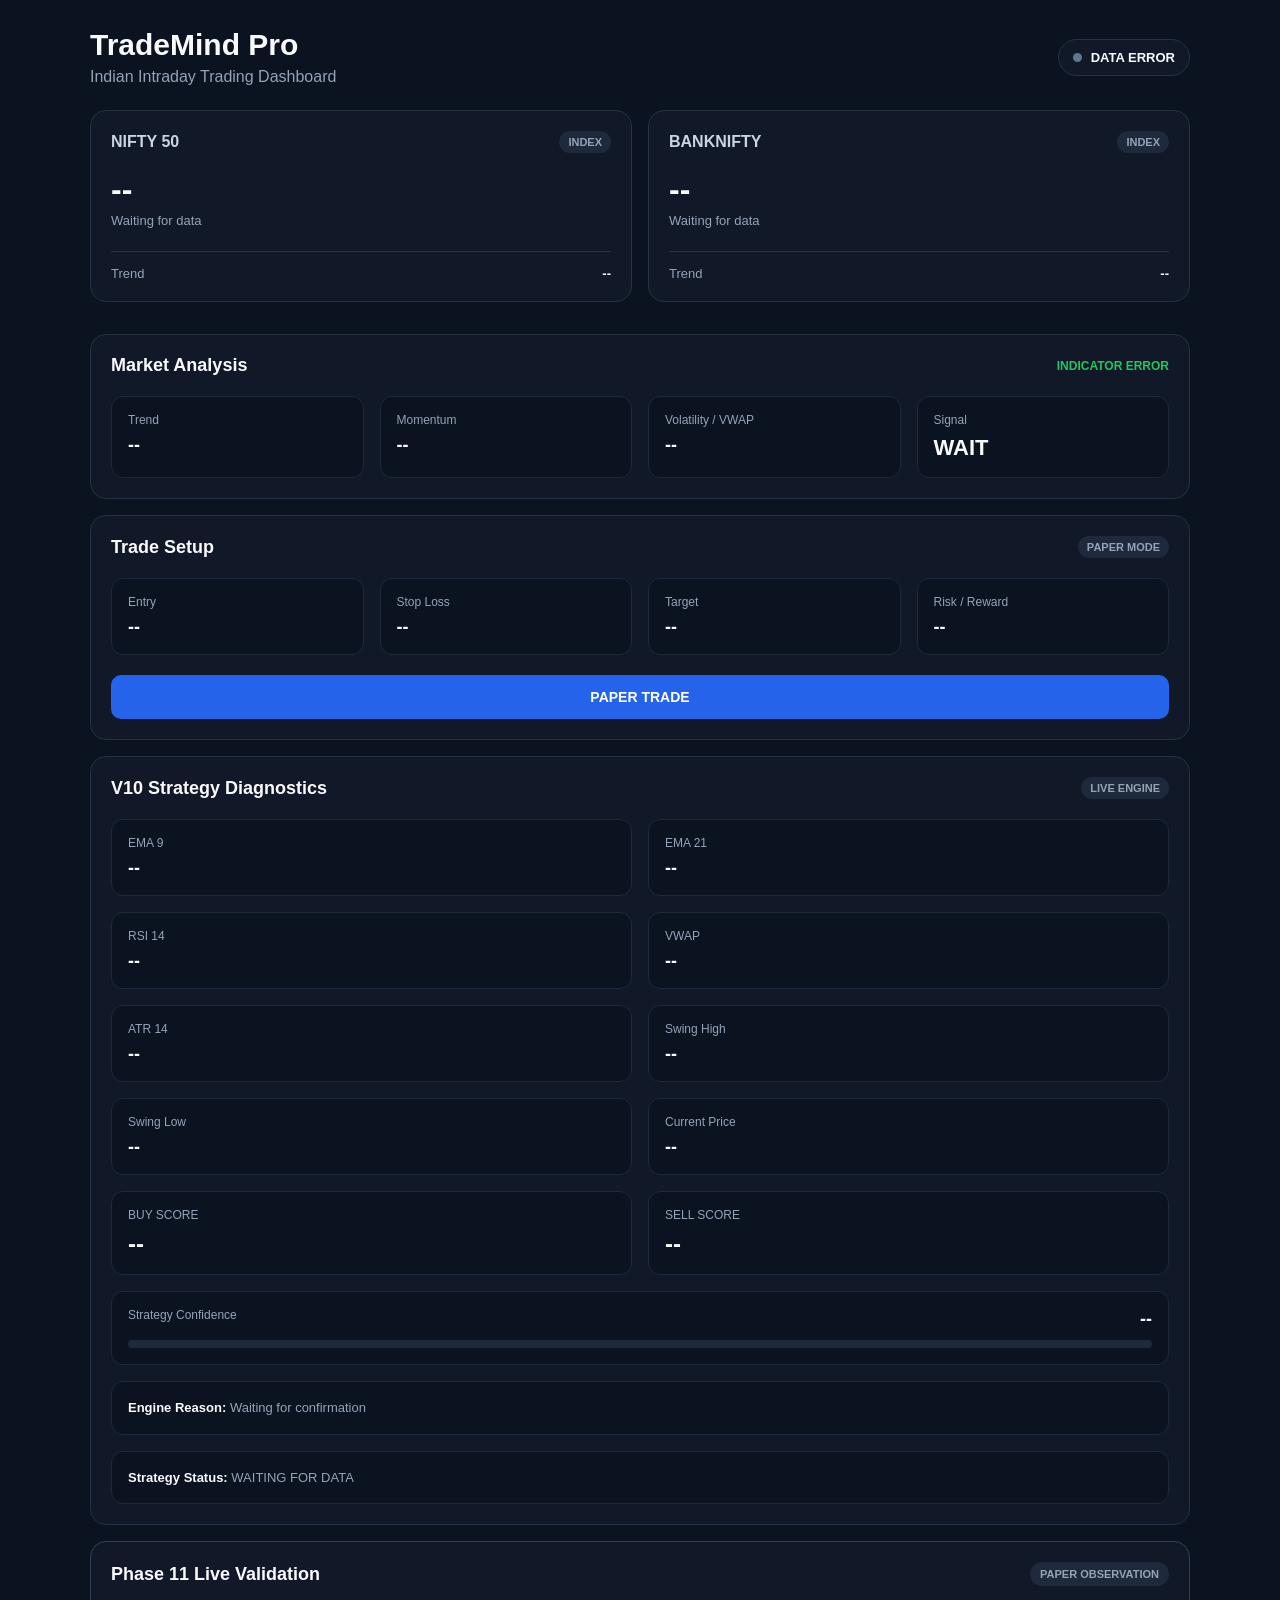
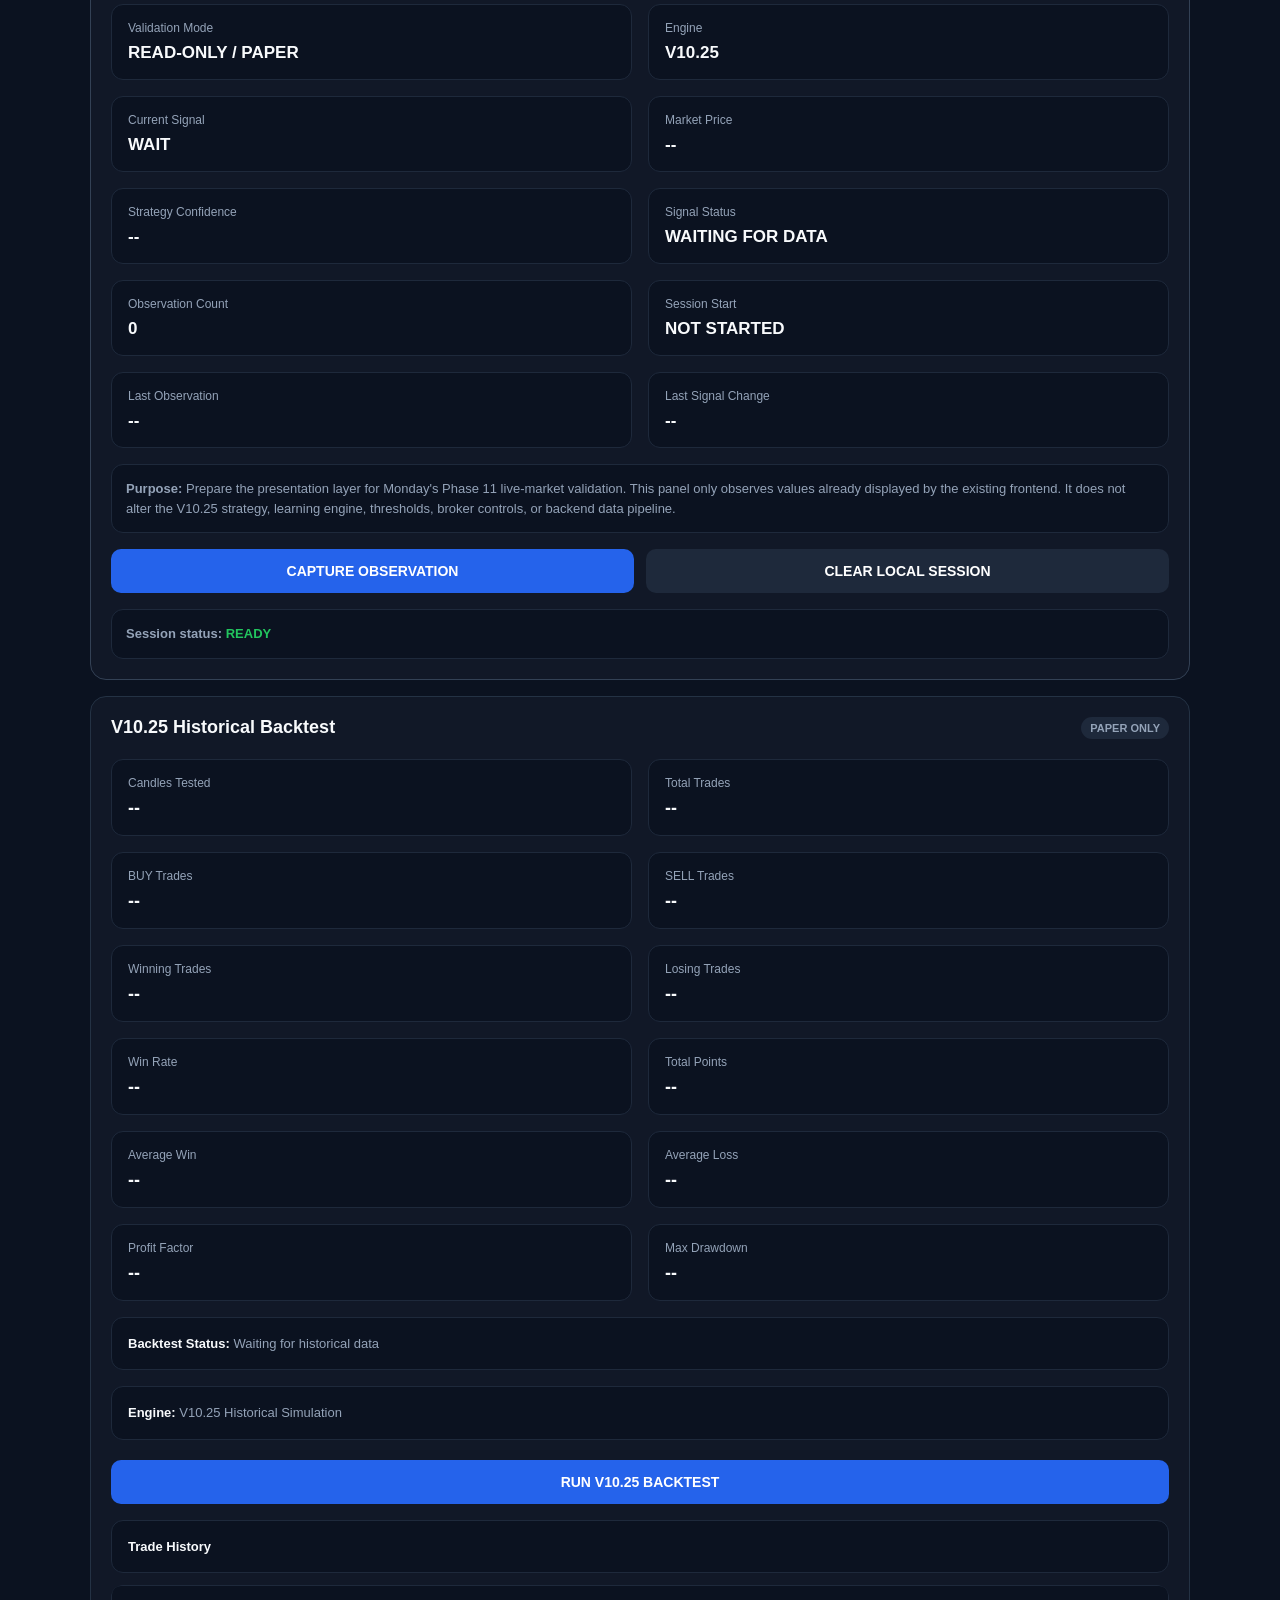
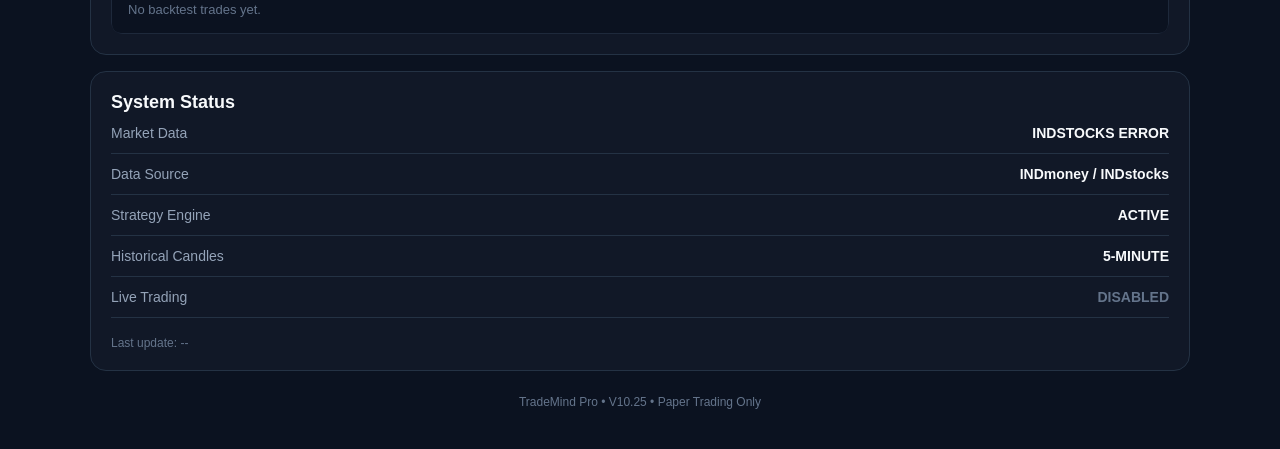
==== commit b178c571: "Update index.html" ====
--- a/index.html
+++ b/index.html
@@ -15,30 +15,48 @@
 h1{margin-bottom:6px;font-size:30px}.subtitle{margin-bottom:0;color:#94a3b8}
 .market-status{display:flex;align-items:center;gap:9px;padding:10px 14px;border:1px solid #243244;border-radius:999px;background:#111827;white-space:nowrap;font-size:13px;font-weight:700}
 .dot{width:9px;height:9px;border-radius:50%;background:#22c55e}.dot.closed{background:#64748b}
-.market-grid,.analysis-grid,.trade-grid,.diagnostic-grid{display:grid;gap:16px}
+.market-grid,.analysis-grid,.trade-grid,.diagnostic-grid,.phase-grid{display:grid;gap:16px}
 .market-grid{grid-template-columns:repeat(2,1fr);margin-bottom:16px}
 .analysis-grid,.trade-grid{grid-template-columns:repeat(4,1fr)}
 .diagnostic-grid{grid-template-columns:repeat(2,1fr)}
-.market-card,.signal-card,.trade-card,.info-card,.diagnostic-card{background:#111827;border:1px solid #243244;border-radius:16px;padding:20px;margin-bottom:16px}
+.phase-grid{grid-template-columns:repeat(2,1fr)}
+.market-card,.signal-card,.trade-card,.info-card,.diagnostic-card,.phase11-card{background:#111827;border:1px solid #243244;border-radius:16px;padding:20px;margin-bottom:16px}
 .card-header{color:#cbd5e1;font-weight:700}.badge,.paper{padding:5px 9px;border-radius:999px;background:#1e293b;color:#94a3b8;font-size:11px;font-weight:700}
 .price{margin:18px 0 5px;font-size:32px;font-weight:800}.change{min-height:20px;color:#94a3b8;font-size:13px}.change.up{color:#22c55e}.change.down{color:#ef4444}
 .mini-status{display:flex;justify-content:space-between;margin-top:18px;padding-top:14px;border-top:1px solid #243244;color:#94a3b8;font-size:13px}.mini-status strong,.status-row strong{color:#f8fafc}
-.section-title{margin-bottom:20px}.section-title h2,.info-card h2,.diagnostic-card h2{margin-bottom:0;font-size:18px}
+.section-title{margin-bottom:20px}.section-title h2,.info-card h2,.diagnostic-card h2,.phase11-card h2{margin-bottom:0;font-size:18px}
 #analysisStatus{color:#22c55e;font-size:12px;font-weight:800}
-.analysis-grid>div,.trade-grid>div,.diagnostic-grid>div,.score-box,.confidence,.diagnostic-note{padding:16px;border-radius:12px;background:#0b1220;border:1px solid #1e293b}
-.analysis-grid span,.trade-grid span,.diagnostic-grid span,.score-box span,.confidence-header span{display:block;margin-bottom:8px;color:#94a3b8;font-size:12px}
-.analysis-grid strong,.trade-grid strong,.diagnostic-grid strong{font-size:18px}
+.analysis-grid>div,.trade-grid>div,.diagnostic-grid>div,.phase-grid>div,.score-box,.confidence,.diagnostic-note{padding:16px;border-radius:12px;background:#0b1220;border:1px solid #1e293b}
+.analysis-grid span,.trade-grid span,.diagnostic-grid span,.phase-grid span,.score-box span,.confidence-header span{display:block;margin-bottom:8px;color:#94a3b8;font-size:12px}
+.analysis-grid strong,.trade-grid strong,.diagnostic-grid strong,.phase-grid strong{font-size:18px}
 #signal{font-size:22px}
 .score-row{display:grid;grid-template-columns:1fr 1fr;gap:16px;margin-top:16px}.score-box strong{font-size:24px}
 .confidence{margin-top:16px}.confidence-header{display:flex;justify-content:space-between;align-items:center;margin-bottom:10px}.confidence-header strong{font-size:18px}
 .confidence-bar{width:100%;height:8px;border-radius:999px;background:#1e293b;overflow:hidden}.confidence-fill{width:0;height:100%;border-radius:999px;background:#22c55e;transition:width .3s}
 .diagnostic-note{margin-top:16px;color:#94a3b8;font-size:13px;line-height:1.5}.diagnostic-note strong{color:#f8fafc}
 button{width:100%;margin-top:20px;padding:14px 18px;border:0;border-radius:10px;background:#2563eb;color:white;font-size:14px;font-weight:800;cursor:pointer}button:hover{opacity:.92}button:disabled{opacity:.6;cursor:not-allowed}
+.phase11-card{border-color:#334155}
+.phase11-header{display:flex;align-items:center;justify-content:space-between;gap:12px;margin-bottom:18px}
+.phase11-header h2{margin:0}
+.phase-badge{padding:6px 10px;border-radius:999px;background:#1e293b;color:#94a3b8;font-size:11px;font-weight:800}
+.phase-live{color:#22c55e}
+.phase-wait{color:#f59e0b}
+.phase-grid strong{font-size:17px}
+.phase11-note{margin-top:16px;padding:14px;border-radius:12px;background:#0b1220;border:1px solid #1e293b;color:#94a3b8;font-size:13px;line-height:1.5}
+.phase11-actions{display:grid;grid-template-columns:1fr 1fr;gap:12px;margin-top:16px}
+.phase11-actions button{margin-top:0}
+.phase11-actions .secondary{background:#1e293b}
+#phase11ObservationStatus{color:#22c55e;font-weight:800}
 .status-row{padding:12px 0;border-bottom:1px solid #243244;color:#94a3b8;font-size:14px}.status-row:last-of-type{border-bottom:0}.disabled{color:#64748b!important}
 .last-update{margin-top:18px;color:#64748b;font-size:12px}
 #tradeHistory{margin-top:12px;overflow-x:auto;border-radius:12px}.trade-history-row{display:grid;grid-template-columns:45px 70px 1fr 1fr 1fr 1fr 90px 80px 1fr;gap:8px;align-items:center;padding:12px;margin-bottom:6px;background:#0b1220;border:1px solid #1e293b;border-radius:8px;color:#cbd5e1;font-size:12px;min-width:850px}.trade-history-header{font-weight:800;color:#94a3b8}.trade-history-empty{padding:16px;background:#0b1220;border:1px solid #1e293b;border-radius:10px;color:#64748b;font-size:13px}
 footer{padding-top:8px;text-align:center;color:#64748b;font-size:12px}
-@media(max-width:760px){.topbar{align-items:flex-start;flex-direction:column}.market-grid,.analysis-grid,.trade-grid,.diagnostic-grid{grid-template-columns:1fr}.score-row{grid-template-columns:1fr}.price{font-size:28px}}
+@media(max-width:760px){
+.topbar{align-items:flex-start;flex-direction:column}
+.market-grid,.analysis-grid,.trade-grid,.diagnostic-grid,.phase-grid{grid-template-columns:1fr}
+.score-row,.phase11-actions{grid-template-columns:1fr}
+.price{font-size:28px}
+}
 </style>
 </head>
 <body>
@@ -105,6 +123,51 @@
 </div>
 <div class="diagnostic-note"><strong>Engine Reason:</strong> <span id="signalReason">Waiting for confirmation</span></div>
 <div class="diagnostic-note"><strong>Strategy Status:</strong> <span id="strategyStatus">WAITING FOR DATA</span></div>
+</section>
+
+<!-- =========================================================
+     PHASE 11 FRONTEND-ONLY OBSERVATION PANEL
+     ---------------------------------------------------------
+     IMPORTANT:
+     - Does NOT call or modify any backend endpoint.
+     - Does NOT modify strategy rules.
+     - Does NOT place orders.
+     - Reads values already rendered by the existing frontend.
+     - Stores only browser-local observation snapshots.
+========================================================= -->
+<section class="phase11-card">
+<div class="phase11-header">
+<h2>Phase 11 Live Validation</h2>
+<span id="phase11Badge" class="phase-badge">PAPER OBSERVATION</span>
+</div>
+
+<div class="phase-grid">
+<div><span>Validation Mode</span><strong>READ-ONLY / PAPER</strong></div>
+<div><span>Engine</span><strong>V10.25</strong></div>
+<div><span>Current Signal</span><strong id="phase11Signal">WAIT</strong></div>
+<div><span>Market Price</span><strong id="phase11Price">--</strong></div>
+<div><span>Strategy Confidence</span><strong id="phase11Confidence">--</strong></div>
+<div><span>Signal Status</span><strong id="phase11StrategyStatus">WAITING</strong></div>
+<div><span>Observation Count</span><strong id="phase11ObservationCount">0</strong></div>
+<div><span>Session Start</span><strong id="phase11SessionStart">NOT STARTED</strong></div>
+<div><span>Last Observation</span><strong id="phase11LastObservation">--</strong></div>
+<div><span>Last Signal Change</span><strong id="phase11LastSignalChange">--</strong></div>
+</div>
+
+<div class="phase11-note">
+<strong>Purpose:</strong> Prepare the presentation layer for Monday's Phase 11 live-market validation.
+This panel only observes values already displayed by the existing frontend. It does not alter the V10.25 strategy,
+learning engine, thresholds, broker controls, or backend data pipeline.
+</div>
+
+<div class="phase11-actions">
+<button id="phase11CaptureBtn">CAPTURE OBSERVATION</button>
+<button id="phase11ClearBtn" class="secondary">CLEAR LOCAL SESSION</button>
+</div>
+
+<div class="phase11-note">
+<strong>Session status:</strong> <span id="phase11ObservationStatus">READY</span>
+</div>
 </section>
 
 <section class="info-card">
@@ -143,6 +206,268 @@
 <footer>TradeMind Pro • V10.25 • Paper Trading Only</footer>
 </main>
 
+<script>
+/* =========================================================
+   PHASE 11 FRONTEND-ONLY OBSERVER
+   ========================================================= */
+
+(function () {
+    "use strict";
+
+    const STORAGE_KEY = "trademind_phase11_frontend_session_v1";
+    const MAX_OBSERVATIONS = 100;
+
+    let observations = [];
+    let sessionStart = null;
+    let lastSignal = null;
+    let lastSignalChange = null;
+
+    function el(id) {
+        return document.getElementById(id);
+    }
+
+    function text(id, fallback = "--") {
+        const node = el(id);
+        if (!node) return fallback;
+        const value = String(node.textContent || "").trim();
+        return value || fallback;
+    }
+
+    function loadSession() {
+        try {
+            const saved = JSON.parse(
+                localStorage.getItem(STORAGE_KEY) || "null"
+            );
+
+            if (!saved || typeof saved !== "object") return;
+
+            observations = Array.isArray(saved.observations)
+                ? saved.observations
+                : [];
+
+            sessionStart = saved.sessionStart || null;
+            lastSignal = saved.lastSignal || null;
+            lastSignalChange = saved.lastSignalChange || null;
+        } catch (error) {
+            console.warn("Phase 11 local session could not be loaded:", error);
+        }
+    }
+
+    function saveSession() {
+        try {
+            localStorage.setItem(
+                STORAGE_KEY,
+                JSON.stringify({
+                    observations: observations.slice(-MAX_OBSERVATIONS),
+                    sessionStart,
+                    lastSignal,
+                    lastSignalChange
+                })
+            );
+        } catch (error) {
+            console.warn("Phase 11 local session could not be saved:", error);
+        }
+    }
+
+    function formatTime(value) {
+        if (!value) return "--";
+
+        try {
+            return new Date(value).toLocaleString("en-IN", {
+                hour: "2-digit",
+                minute: "2-digit",
+                second: "2-digit",
+                hour12: true
+            });
+        } catch {
+            return "--";
+        }
+    }
+
+    function captureObservation(manual = false) {
+        const now = new Date().toISOString();
+        const signal = text("signal", "WAIT");
+
+        if (!sessionStart) {
+            sessionStart = now;
+        }
+
+        if (
+            lastSignal !== null &&
+            signal !== lastSignal
+        ) {
+            lastSignalChange = now;
+        }
+
+        lastSignal = signal;
+
+        const observation = {
+            timestamp: now,
+            signal,
+            price: text("diagPrice"),
+            trend: text("trend"),
+            momentum: text("momentum"),
+            volatility: text("volatility"),
+            entry: text("entry"),
+            stopLoss: text("stoploss"),
+            target: text("target"),
+            riskReward: text("riskReward"),
+            buyScore: text("buyScore"),
+            sellScore: text("sellScore"),
+            confidence: text("confidence"),
+            engineReason: text("signalReason"),
+            strategyStatus: text("strategyStatus")
+        };
+
+        observations.push(observation);
+
+        if (observations.length > MAX_OBSERVATIONS) {
+            observations = observations.slice(-MAX_OBSERVATIONS);
+        }
+
+        saveSession();
+        renderPhase11();
+
+        if (manual) {
+            const status = el("phase11ObservationStatus");
+            if (status) {
+                status.textContent =
+                    `CAPTURED • ${formatTime(now)}`;
+            }
+        }
+    }
+
+    function renderPhase11() {
+        const latest =
+            observations.length
+                ? observations[observations.length - 1]
+                : null;
+
+        textSet(
+            "phase11Signal",
+            latest?.signal || text("signal", "WAIT")
+        );
+
+        textSet(
+            "phase11Price",
+            latest?.price || text("diagPrice")
+        );
+
+        textSet(
+            "phase11Confidence",
+            latest?.confidence || text("confidence")
+        );
+
+        textSet(
+            "phase11StrategyStatus",
+            latest?.strategyStatus || text("strategyStatus", "WAITING")
+        );
+
+        textSet(
+            "phase11ObservationCount",
+            String(observations.length)
+        );
+
+        textSet(
+            "phase11SessionStart",
+            sessionStart
+                ? formatTime(sessionStart)
+                : "NOT STARTED"
+        );
+
+        textSet(
+            "phase11LastObservation",
+            latest
+                ? formatTime(latest.timestamp)
+                : "--"
+        );
+
+        textSet(
+            "phase11LastSignalChange",
+            lastSignalChange
+                ? formatTime(lastSignalChange)
+                : "--"
+        );
+
+        const badge = el("phase11Badge");
+        if (badge) {
+            const signal =
+                latest?.signal ||
+                text("signal", "WAIT");
+
+            if (signal === "BUY" || signal === "SELL") {
+                badge.textContent = "SIGNAL OBSERVED";
+                badge.classList.add("phase-live");
+            } else {
+                badge.textContent = "PAPER OBSERVATION";
+                badge.classList.remove("phase-live");
+            }
+        }
+    }
+
+    function textSet(id, value) {
+        const node = el(id);
+        if (node) node.textContent = value;
+    }
+
+    function clearSession() {
+        observations = [];
+        sessionStart = null;
+        lastSignal = null;
+        lastSignalChange = null;
+
+        try {
+            localStorage.removeItem(STORAGE_KEY);
+        } catch {}
+
+        renderPhase11();
+
+        const status = el("phase11ObservationStatus");
+        if (status) {
+            status.textContent = "LOCAL SESSION CLEARED";
+        }
+    }
+
+    function init() {
+        loadSession();
+        renderPhase11();
+
+        const capture = el("phase11CaptureBtn");
+        const clear = el("phase11ClearBtn");
+
+        if (capture) {
+            capture.addEventListener(
+                "click",
+                () => captureObservation(true)
+            );
+        }
+
+        if (clear) {
+            clear.addEventListener(
+                "click",
+                clearSession
+            );
+        }
+
+        /*
+         * Frontend observation only.
+         * It reads the existing rendered dashboard every 5 seconds.
+         * It does not make any API request.
+         */
+        setInterval(
+            () => captureObservation(false),
+            5000
+        );
+    }
+
+    if (document.readyState === "loading") {
+        document.addEventListener("DOMContentLoaded", init);
+    } else {
+        init();
+    }
+})();
+</script>
+
 <script src="./strategy.js"></script>
 <script src="./script.js"></script>
 </body>
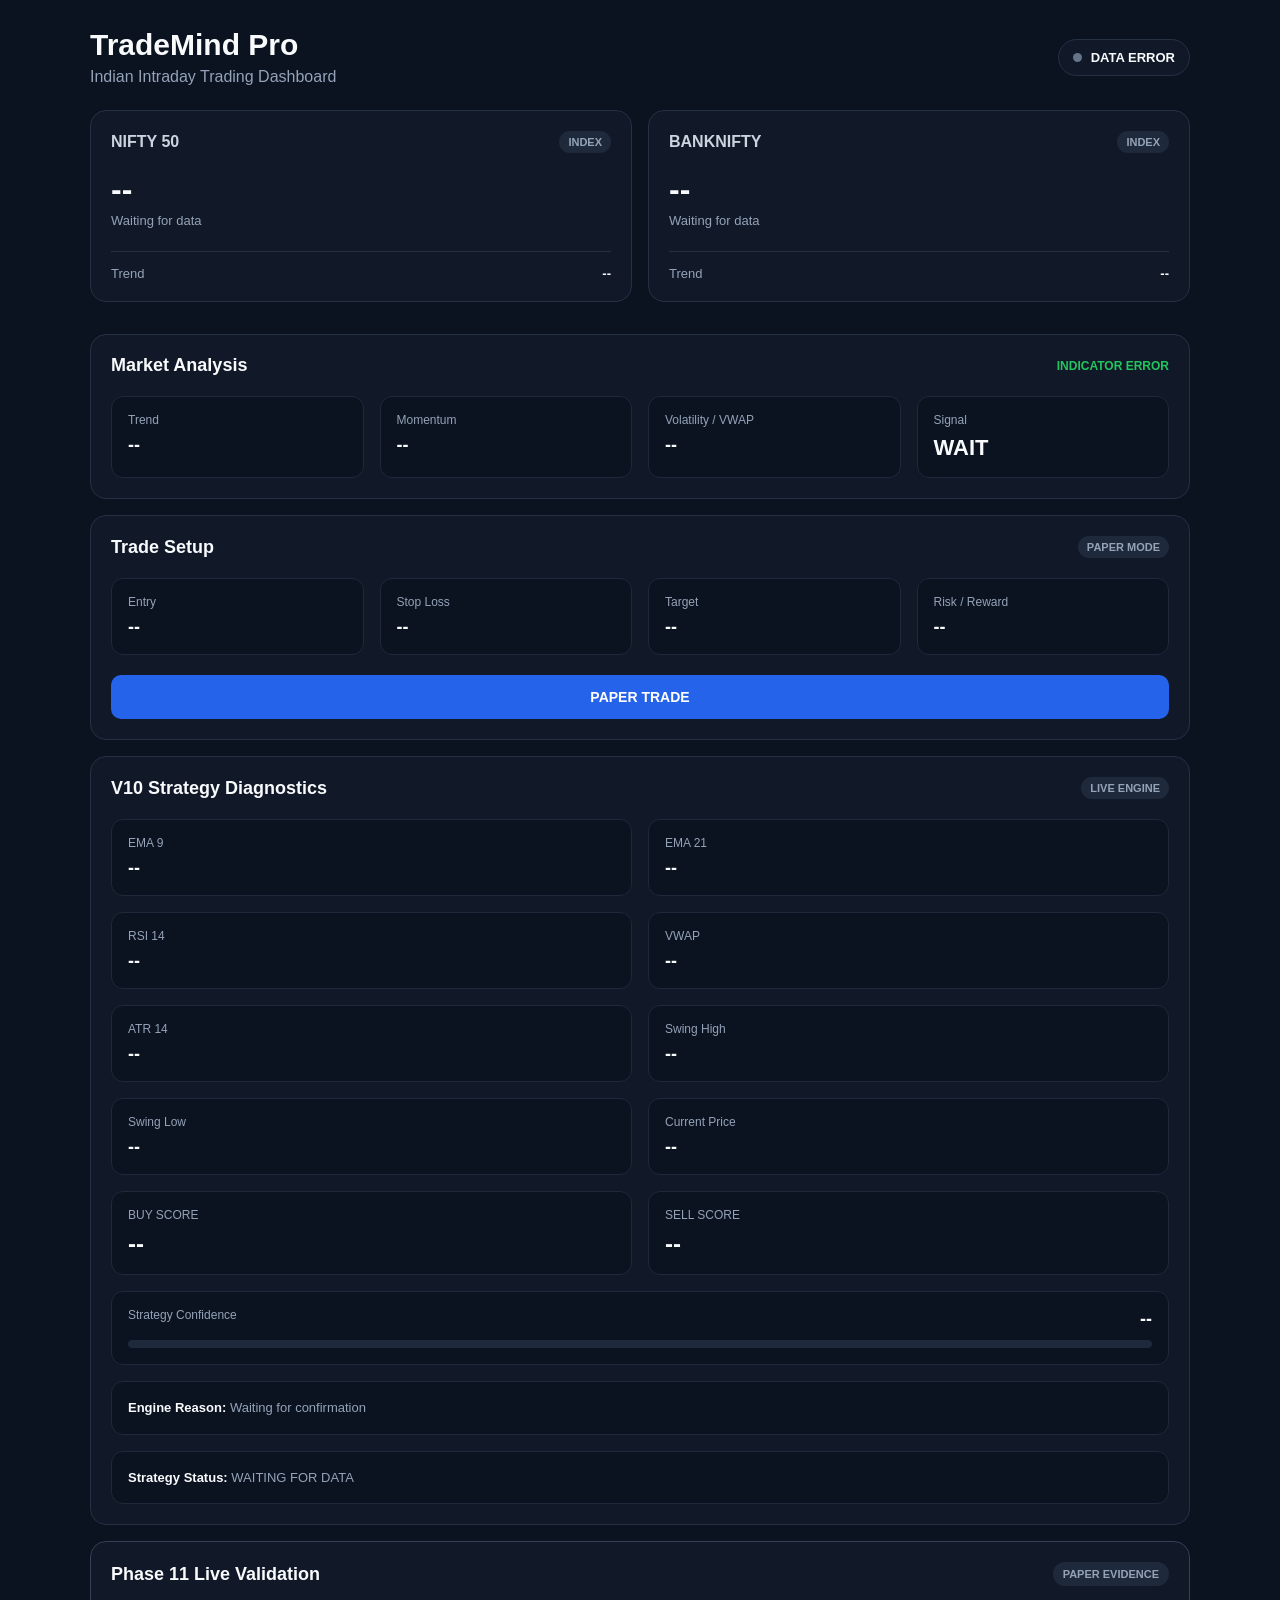
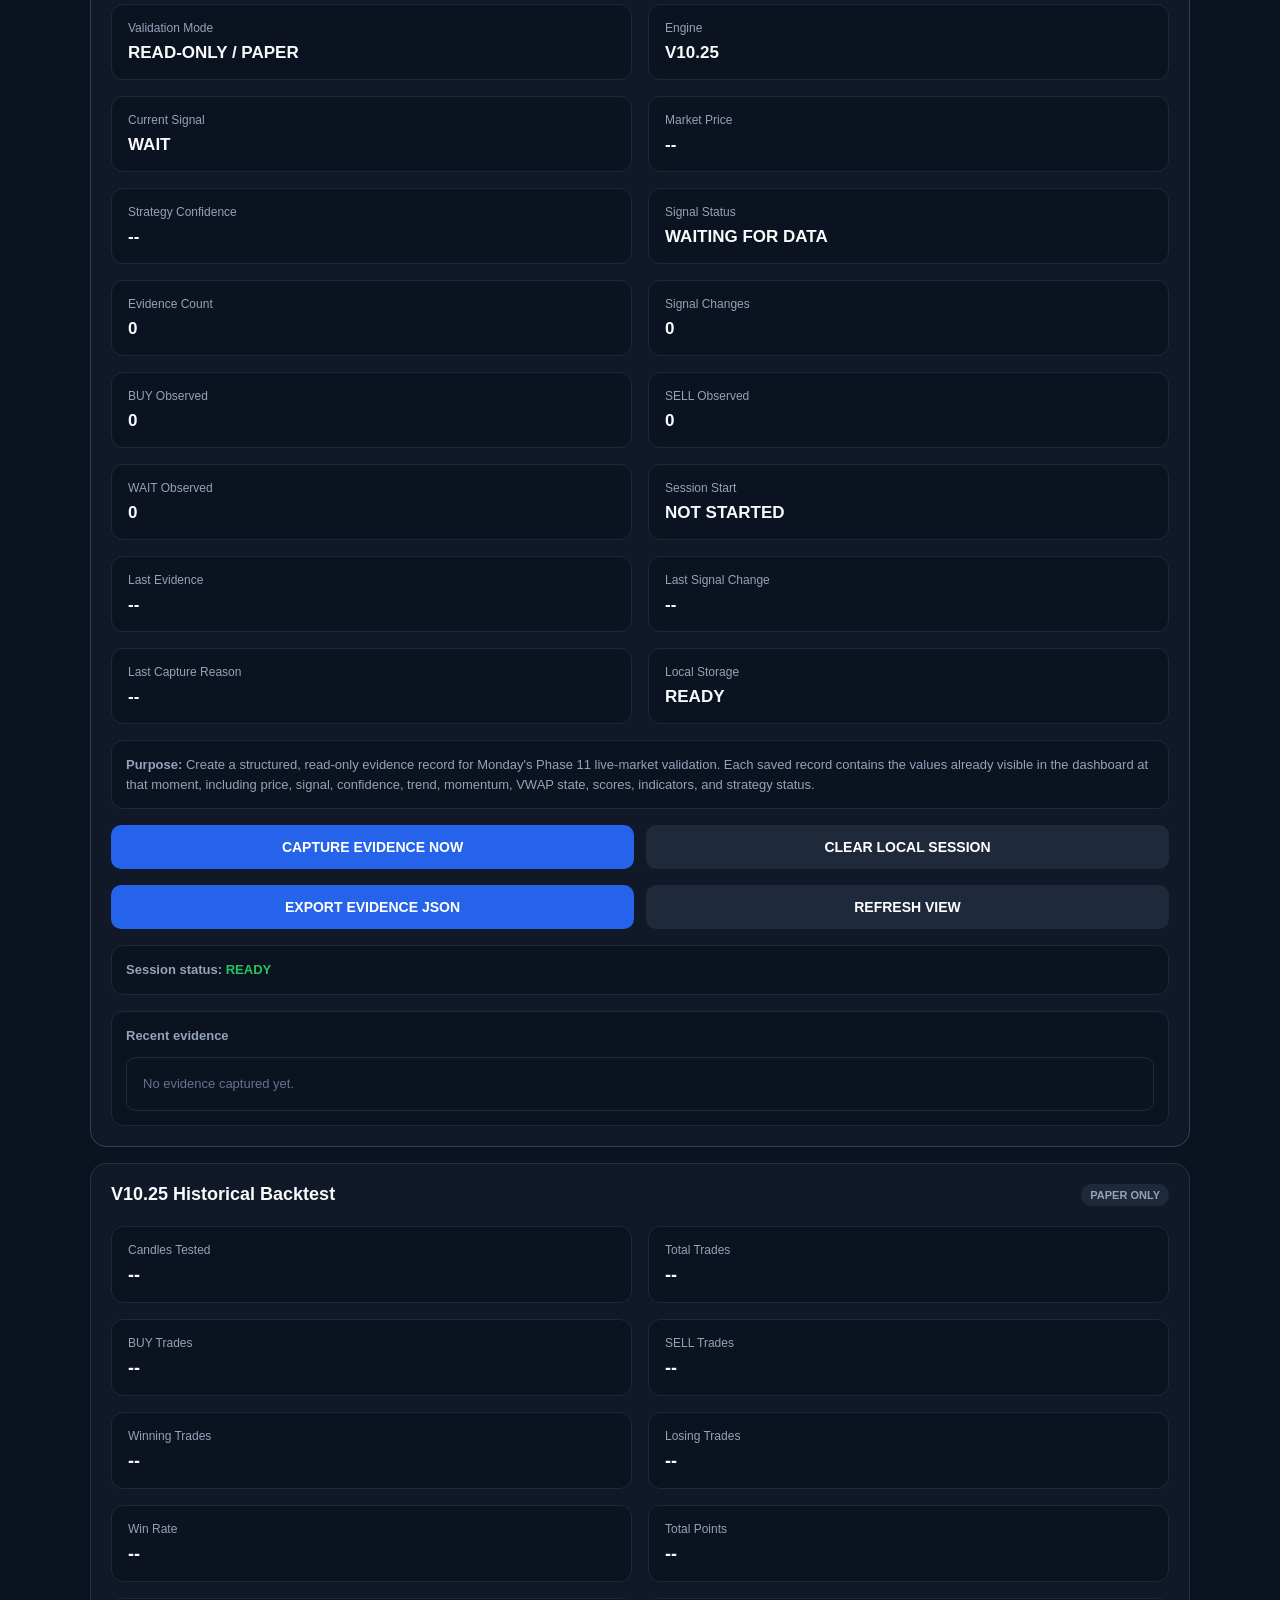
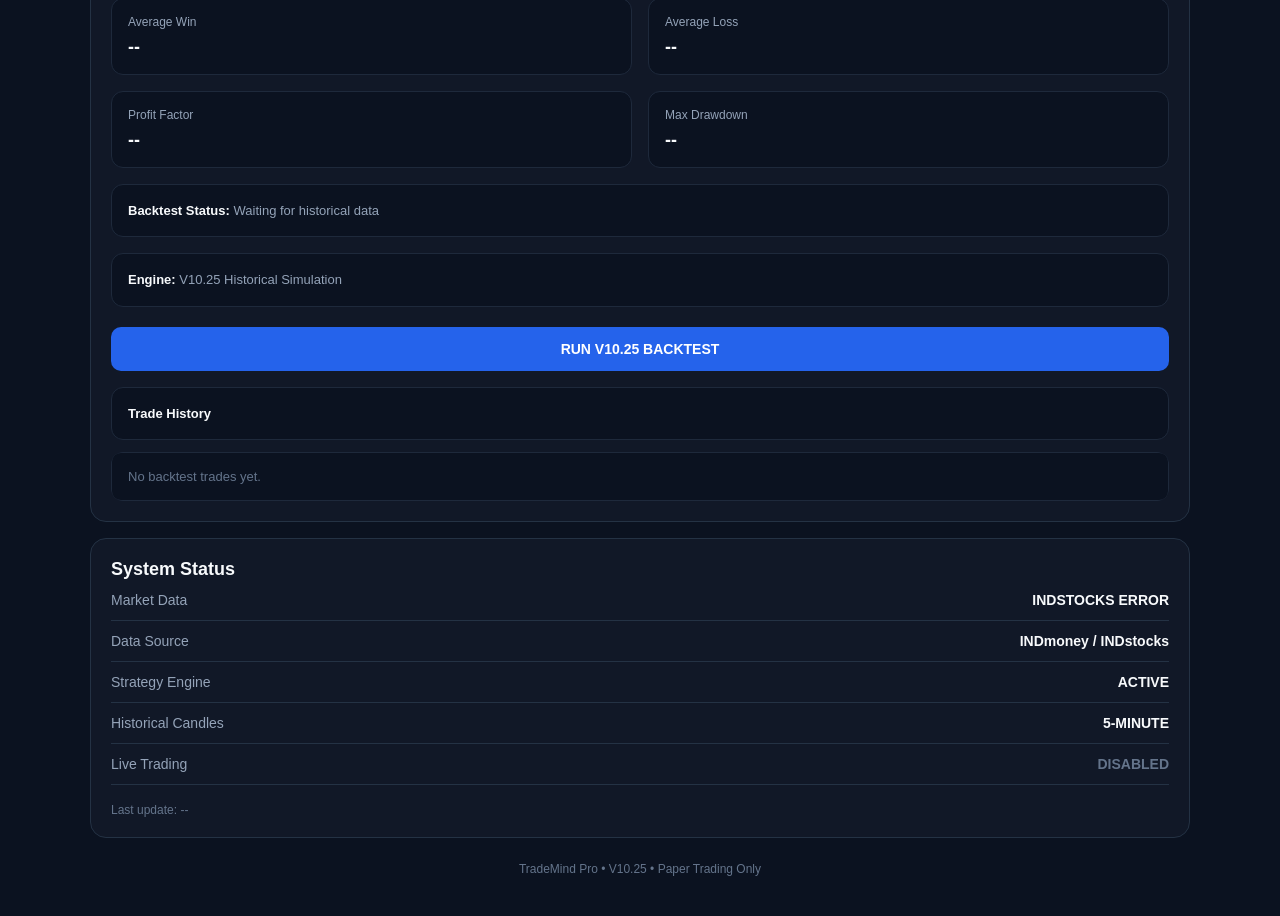
==== commit 10ed84aa: "Update index.html" ====
--- a/index.html
+++ b/index.html
@@ -45,6 +45,13 @@
 .phase11-note{margin-top:16px;padding:14px;border-radius:12px;background:#0b1220;border:1px solid #1e293b;color:#94a3b8;font-size:13px;line-height:1.5}
 .phase11-actions{display:grid;grid-template-columns:1fr 1fr;gap:12px;margin-top:16px}
 .phase11-actions button{margin-top:0}
+.phase11-evidence-list{margin-top:12px}
+.phase11-evidence-row{display:grid;grid-template-columns:1.4fr .7fr .9fr .9fr 1.4fr;gap:10px;align-items:center;padding:12px;margin-top:8px;background:#0b1220;border:1px solid #1e293b;border-radius:10px;font-size:12px}
+.phase11-evidence-row span{display:block;color:#64748b;margin-bottom:4px}
+.phase11-evidence-row strong{color:#cbd5e1}
+.evidence-buy{color:#22c55e;font-weight:900}
+.evidence-sell{color:#ef4444;font-weight:900}
+.evidence-wait{color:#f59e0b;font-weight:900}
 .phase11-actions .secondary{background:#1e293b}
 #phase11ObservationStatus{color:#22c55e;font-weight:800}
 .status-row{padding:12px 0;border-bottom:1px solid #243244;color:#94a3b8;font-size:14px}.status-row:last-of-type{border-bottom:0}.disabled{color:#64748b!important}
@@ -56,6 +63,7 @@
 .market-grid,.analysis-grid,.trade-grid,.diagnostic-grid,.phase-grid{grid-template-columns:1fr}
 .score-row,.phase11-actions{grid-template-columns:1fr}
 .price{font-size:28px}
+.phase11-evidence-row{grid-template-columns:1fr 1fr}
 }
 </style>
 </head>
@@ -126,19 +134,20 @@
 </section>
 
 <!-- =========================================================
-     PHASE 11 FRONTEND-ONLY OBSERVATION PANEL
+     PHASE 11 FRONTEND-ONLY EVIDENCE CAPTURE
      ---------------------------------------------------------
      IMPORTANT:
      - Does NOT call or modify any backend endpoint.
      - Does NOT modify strategy rules.
      - Does NOT place orders.
      - Reads values already rendered by the existing frontend.
-     - Stores only browser-local observation snapshots.
+     - Stores evidence only in browser-local localStorage.
+     - Automatic polling is used only to detect displayed-state changes.
 ========================================================= -->
 <section class="phase11-card">
 <div class="phase11-header">
 <h2>Phase 11 Live Validation</h2>
-<span id="phase11Badge" class="phase-badge">PAPER OBSERVATION</span>
+<span id="phase11Badge" class="phase-badge">PAPER EVIDENCE</span>
 </div>
 
 <div class="phase-grid">
@@ -148,25 +157,43 @@
 <div><span>Market Price</span><strong id="phase11Price">--</strong></div>
 <div><span>Strategy Confidence</span><strong id="phase11Confidence">--</strong></div>
 <div><span>Signal Status</span><strong id="phase11StrategyStatus">WAITING</strong></div>
-<div><span>Observation Count</span><strong id="phase11ObservationCount">0</strong></div>
+<div><span>Evidence Count</span><strong id="phase11ObservationCount">0</strong></div>
+<div><span>Signal Changes</span><strong id="phase11SignalChanges">0</strong></div>
+<div><span>BUY Observed</span><strong id="phase11BuyObserved">0</strong></div>
+<div><span>SELL Observed</span><strong id="phase11SellObserved">0</strong></div>
+<div><span>WAIT Observed</span><strong id="phase11WaitObserved">0</strong></div>
 <div><span>Session Start</span><strong id="phase11SessionStart">NOT STARTED</strong></div>
-<div><span>Last Observation</span><strong id="phase11LastObservation">--</strong></div>
+<div><span>Last Evidence</span><strong id="phase11LastObservation">--</strong></div>
 <div><span>Last Signal Change</span><strong id="phase11LastSignalChange">--</strong></div>
+<div><span>Last Capture Reason</span><strong id="phase11LastReason">--</strong></div>
+<div><span>Local Storage</span><strong id="phase11StorageStatus">READY</strong></div>
 </div>
 
 <div class="phase11-note">
-<strong>Purpose:</strong> Prepare the presentation layer for Monday's Phase 11 live-market validation.
-This panel only observes values already displayed by the existing frontend. It does not alter the V10.25 strategy,
-learning engine, thresholds, broker controls, or backend data pipeline.
+<strong>Purpose:</strong> Create a structured, read-only evidence record for Monday's Phase 11 live-market validation.
+Each saved record contains the values already visible in the dashboard at that moment, including price, signal,
+confidence, trend, momentum, VWAP state, scores, indicators, and strategy status.
 </div>
 
 <div class="phase11-actions">
-<button id="phase11CaptureBtn">CAPTURE OBSERVATION</button>
+<button id="phase11CaptureBtn">CAPTURE EVIDENCE NOW</button>
 <button id="phase11ClearBtn" class="secondary">CLEAR LOCAL SESSION</button>
+</div>
+
+<div class="phase11-actions">
+<button id="phase11ExportBtn">EXPORT EVIDENCE JSON</button>
+<button id="phase11RefreshBtn" class="secondary">REFRESH VIEW</button>
 </div>
 
 <div class="phase11-note">
 <strong>Session status:</strong> <span id="phase11ObservationStatus">READY</span>
+</div>
+
+<div class="phase11-note">
+<strong>Recent evidence</strong>
+<div id="phase11EvidenceList" class="phase11-evidence-list">
+<div class="trade-history-empty">No evidence captured yet.</div>
+</div>
 </div>
 </section>
 
@@ -208,65 +235,43 @@
 
 <script>
 /* =========================================================
-   PHASE 11 FRONTEND-ONLY OBSERVER
+   PHASE 11 FRONTEND-ONLY EVIDENCE OBSERVER
    ========================================================= */
 
 (function () {
     "use strict";
 
-    const STORAGE_KEY = "trademind_phase11_frontend_session_v1";
-    const MAX_OBSERVATIONS = 100;
+    const STORAGE_KEY = "trademind_phase11_frontend_evidence_v2";
+    const MAX_OBSERVATIONS = 500;
+    const POLL_MS = 5000;
+    const HEARTBEAT_MS = 30000;
 
     let observations = [];
     let sessionStart = null;
     let lastSignal = null;
     let lastSignalChange = null;
+    let lastFingerprint = null;
+    let lastStoredAt = 0;
+    let lastCaptureReason = null;
 
     function el(id) {
         return document.getElementById(id);
     }
 
-    function text(id, fallback = "--") {
+    function read(id, fallback = "--") {
         const node = el(id);
         if (!node) return fallback;
         const value = String(node.textContent || "").trim();
         return value || fallback;
     }
 
-    function loadSession() {
-        try {
-            const saved = JSON.parse(
-                localStorage.getItem(STORAGE_KEY) || "null"
-            );
-
-            if (!saved || typeof saved !== "object") return;
-
-            observations = Array.isArray(saved.observations)
-                ? saved.observations
-                : [];
-
-            sessionStart = saved.sessionStart || null;
-            lastSignal = saved.lastSignal || null;
-            lastSignalChange = saved.lastSignalChange || null;
-        } catch (error) {
-            console.warn("Phase 11 local session could not be loaded:", error);
-        }
-    }
-
-    function saveSession() {
-        try {
-            localStorage.setItem(
-                STORAGE_KEY,
-                JSON.stringify({
-                    observations: observations.slice(-MAX_OBSERVATIONS),
-                    sessionStart,
-                    lastSignal,
-                    lastSignalChange
-                })
-            );
-        } catch (error) {
-            console.warn("Phase 11 local session could not be saved:", error);
-        }
+    function setText(id, value) {
+        const node = el(id);
+        if (node) node.textContent = value;
+    }
+
+    function nowIso() {
+        return new Date().toISOString();
     }
 
     function formatTime(value) {
@@ -284,130 +289,316 @@
         }
     }
 
-    function captureObservation(manual = false) {
-        const now = new Date().toISOString();
-        const signal = text("signal", "WAIT");
+    function loadSession() {
+        try {
+            const saved = JSON.parse(
+                localStorage.getItem(STORAGE_KEY) || "null"
+            );
+
+            if (!saved || typeof saved !== "object") return;
+
+            observations = Array.isArray(saved.observations)
+                ? saved.observations
+                : [];
+
+            sessionStart = saved.sessionStart || null;
+            lastSignal = saved.lastSignal || null;
+            lastSignalChange = saved.lastSignalChange || null;
+            lastCaptureReason = saved.lastCaptureReason || null;
+
+            if (observations.length) {
+                lastStoredAt = new Date(
+                    observations[observations.length - 1].timestamp
+                ).getTime();
+
+                lastFingerprint =
+                    observations[observations.length - 1].fingerprint || null;
+            }
+        } catch (error) {
+            console.warn("Phase 11 evidence session could not be loaded:", error);
+        }
+    }
+
+    function saveSession() {
+        try {
+            localStorage.setItem(
+                STORAGE_KEY,
+                JSON.stringify({
+                    schema: "TradeMind-Pro-Phase11-Evidence-v2",
+                    engine: "V10.25",
+                    mode: "READ-ONLY / PAPER",
+                    observations: observations.slice(-MAX_OBSERVATIONS),
+                    sessionStart,
+                    lastSignal,
+                    lastSignalChange,
+                    lastCaptureReason
+                })
+            );
+
+            setText("phase11StorageStatus", "READY");
+        } catch (error) {
+            setText("phase11StorageStatus", "STORAGE ERROR");
+            console.warn("Phase 11 evidence could not be saved:", error);
+        }
+    }
+
+    function snapshot() {
+        const signal = read("signal", "WAIT");
+
+        return {
+            timestamp: nowIso(),
+            signal,
+            price: read("diagPrice"),
+            trend: read("trend"),
+            momentum: read("momentum"),
+            volatility: read("volatility"),
+            entry: read("entry"),
+            stopLoss: read("stoploss"),
+            target: read("target"),
+            riskReward: read("riskReward"),
+            ema9: read("diagEma9"),
+            ema21: read("diagEma21"),
+            rsi14: read("diagRsi"),
+            vwap: read("diagVwap"),
+            atr14: read("diagAtr"),
+            swingHigh: read("diagSwingHigh"),
+            swingLow: read("diagSwingLow"),
+            buyScore: read("buyScore"),
+            sellScore: read("sellScore"),
+            confidence: read("confidence"),
+            engineReason: read("signalReason"),
+            strategyStatus: read("strategyStatus"),
+            marketStatus: read("marketStatus"),
+            analysisStatus: read("analysisStatus")
+        };
+    }
+
+    function fingerprintOf(s) {
+        return [
+            s.signal,
+            s.price,
+            s.trend,
+            s.momentum,
+            s.volatility,
+            s.buyScore,
+            s.sellScore,
+            s.confidence,
+            s.engineReason,
+            s.strategyStatus,
+            s.ema9,
+            s.ema21,
+            s.rsi14,
+            s.vwap,
+            s.atr14,
+            s.swingHigh,
+            s.swingLow
+        ].join("|");
+    }
+
+    function captureEvidence(reason = "manual") {
+        const s = snapshot();
+        const now = new Date(s.timestamp).getTime();
 
         if (!sessionStart) {
-            sessionStart = now;
-        }
-
-        if (
-            lastSignal !== null &&
-            signal !== lastSignal
-        ) {
-            lastSignalChange = now;
-        }
-
-        lastSignal = signal;
-
-        const observation = {
-            timestamp: now,
-            signal,
-            price: text("diagPrice"),
-            trend: text("trend"),
-            momentum: text("momentum"),
-            volatility: text("volatility"),
-            entry: text("entry"),
-            stopLoss: text("stoploss"),
-            target: text("target"),
-            riskReward: text("riskReward"),
-            buyScore: text("buyScore"),
-            sellScore: text("sellScore"),
-            confidence: text("confidence"),
-            engineReason: text("signalReason"),
-            strategyStatus: text("strategyStatus")
+            sessionStart = s.timestamp;
+        }
+
+        if (lastSignal !== null && s.signal !== lastSignal) {
+            lastSignalChange = s.timestamp;
+        }
+
+        const record = {
+            ...s,
+            captureReason: reason
         };
 
-        observations.push(observation);
+        record.fingerprint = fingerprintOf(record);
+
+        observations.push(record);
 
         if (observations.length > MAX_OBSERVATIONS) {
             observations = observations.slice(-MAX_OBSERVATIONS);
         }
 
+        lastSignal = s.signal;
+        lastFingerprint = record.fingerprint;
+        lastStoredAt = now;
+        lastCaptureReason = reason;
+
         saveSession();
-        renderPhase11();
-
-        if (manual) {
-            const status = el("phase11ObservationStatus");
-            if (status) {
-                status.textContent =
-                    `CAPTURED • ${formatTime(now)}`;
+        render();
+    }
+
+    function shouldAutoCapture() {
+        const s = snapshot();
+        const fingerprint = fingerprintOf(s);
+        const now = Date.now();
+
+        if (!lastFingerprint) return true;
+        if (fingerprint !== lastFingerprint) return true;
+        if (now - lastStoredAt >= HEARTBEAT_MS) return true;
+
+        return false;
+    }
+
+    function autoObserve() {
+        if (shouldAutoCapture()) {
+            const reason =
+                lastFingerprint &&
+                fingerprintOf(snapshot()) !== lastFingerprint
+                    ? "displayed-state-change"
+                    : "30-second-heartbeat";
+
+            captureEvidence(reason);
+        }
+    }
+
+    function counts() {
+        let buy = 0;
+        let sell = 0;
+        let wait = 0;
+
+        for (const item of observations) {
+            if (item.signal === "BUY") buy++;
+            else if (item.signal === "SELL") sell++;
+            else if (item.signal === "WAIT") wait++;
+        }
+
+        return { buy, sell, wait };
+    }
+
+    function signalChanges() {
+        let changes = 0;
+        let previous = null;
+
+        for (const item of observations) {
+            if (previous !== null && item.signal !== previous) {
+                changes++;
             }
-        }
-    }
-
-    function renderPhase11() {
+            previous = item.signal;
+        }
+
+        return changes;
+    }
+
+    function renderEvidenceList() {
+        const host = el("phase11EvidenceList");
+        if (!host) return;
+
+        if (!observations.length) {
+            host.innerHTML =
+                '<div class="trade-history-empty">No evidence captured yet.</div>';
+            return;
+        }
+
+        const recent = observations.slice(-10).reverse();
+
+        host.innerHTML = recent.map((item, index) => {
+            const signalClass =
+                item.signal === "BUY"
+                    ? "evidence-buy"
+                    : item.signal === "SELL"
+                        ? "evidence-sell"
+                        : "evidence-wait";
+
+            return `
+                <div class="phase11-evidence-row">
+                    <div>
+                        <strong>${formatTime(item.timestamp)}</strong>
+                        <span>${item.captureReason || "observation"}</span>
+                    </div>
+                    <div class="${signalClass}">
+                        ${item.signal}
+                    </div>
+                    <div>
+                        <span>Price</span>
+                        <strong>${item.price}</strong>
+                    </div>
+                    <div>
+                        <span>Confidence</span>
+                        <strong>${item.confidence}</strong>
+                    </div>
+                    <div>
+                        <span>Status</span>
+                        <strong>${item.strategyStatus}</strong>
+                    </div>
+                </div>
+            `;
+        }).join("");
+    }
+
+    function render() {
         const latest =
             observations.length
                 ? observations[observations.length - 1]
                 : null;
 
-        textSet(
-            "phase11Signal",
-            latest?.signal || text("signal", "WAIT")
+        const current = latest || snapshot();
+        const c = counts();
+
+        setText("phase11Signal", current.signal || "WAIT");
+        setText("phase11Price", current.price || "--");
+        setText("phase11Confidence", current.confidence || "--");
+        setText(
+            "phase11StrategyStatus",
+            current.strategyStatus || "WAITING"
         );
 
-        textSet(
-            "phase11Price",
-            latest?.price || text("diagPrice")
-        );
-
-        textSet(
-            "phase11Confidence",
-            latest?.confidence || text("confidence")
-        );
-
-        textSet(
-            "phase11StrategyStatus",
-            latest?.strategyStatus || text("strategyStatus", "WAITING")
-        );
-
-        textSet(
+        setText(
             "phase11ObservationCount",
             String(observations.length)
         );
 
-        textSet(
+        setText(
+            "phase11SignalChanges",
+            String(signalChanges())
+        );
+
+        setText("phase11BuyObserved", String(c.buy));
+        setText("phase11SellObserved", String(c.sell));
+        setText("phase11WaitObserved", String(c.wait));
+
+        setText(
             "phase11SessionStart",
             sessionStart
                 ? formatTime(sessionStart)
                 : "NOT STARTED"
         );
 
-        textSet(
+        setText(
             "phase11LastObservation",
             latest
                 ? formatTime(latest.timestamp)
                 : "--"
         );
 
-        textSet(
+        setText(
             "phase11LastSignalChange",
             lastSignalChange
                 ? formatTime(lastSignalChange)
                 : "--"
         );
 
+        setText(
+            "phase11LastReason",
+            lastCaptureReason || "--"
+        );
+
         const badge = el("phase11Badge");
         if (badge) {
-            const signal =
-                latest?.signal ||
-                text("signal", "WAIT");
-
-            if (signal === "BUY" || signal === "SELL") {
+            if (
+                current.signal === "BUY" ||
+                current.signal === "SELL"
+            ) {
                 badge.textContent = "SIGNAL OBSERVED";
                 badge.classList.add("phase-live");
             } else {
-                badge.textContent = "PAPER OBSERVATION";
+                badge.textContent = "PAPER EVIDENCE";
                 badge.classList.remove("phase-live");
             }
         }
-    }
-
-    function textSet(id, value) {
-        const node = el(id);
-        if (node) node.textContent = value;
+
+        renderEvidenceList();
     }
 
     function clearSession() {
@@ -415,56 +606,107 @@
         sessionStart = null;
         lastSignal = null;
         lastSignalChange = null;
+        lastFingerprint = null;
+        lastStoredAt = 0;
+        lastCaptureReason = null;
 
         try {
             localStorage.removeItem(STORAGE_KEY);
         } catch {}
 
-        renderPhase11();
-
-        const status = el("phase11ObservationStatus");
-        if (status) {
-            status.textContent = "LOCAL SESSION CLEARED";
-        }
+        render();
+        setText("phase11ObservationStatus", "LOCAL SESSION CLEARED");
+    }
+
+    function exportEvidence() {
+        const payload = {
+            schema: "TradeMind-Pro-Phase11-Evidence-v2",
+            engine: "V10.25",
+            mode: "READ-ONLY / PAPER",
+            exportedAt: nowIso(),
+            sessionStart,
+            lastSignal,
+            lastSignalChange,
+            summary: {
+                evidenceCount: observations.length,
+                signalChanges: signalChanges(),
+                ...counts()
+            },
+            observations
+        };
+
+        const blob = new Blob(
+            [JSON.stringify(payload, null, 2)],
+            { type: "application/json" }
+        );
+
+        const url = URL.createObjectURL(blob);
+        const link = document.createElement("a");
+        link.href = url;
+        link.download =
+            `TradeMind_Phase11_Evidence_${new Date()
+                .toISOString()
+                .replace(/[:.]/g, "-")}.json`;
+
+        document.body.appendChild(link);
+        link.click();
+        link.remove();
+        URL.revokeObjectURL(url);
+
+        setText("phase11ObservationStatus", "JSON EXPORT CREATED");
     }
 
     function init() {
         loadSession();
-        renderPhase11();
+        render();
 
         const capture = el("phase11CaptureBtn");
         const clear = el("phase11ClearBtn");
+        const exportBtn = el("phase11ExportBtn");
+        const refresh = el("phase11RefreshBtn");
 
         if (capture) {
             capture.addEventListener(
                 "click",
-                () => captureObservation(true)
+                () => {
+                    captureEvidence("manual");
+                    setText(
+                        "phase11ObservationStatus",
+                        `CAPTURED • ${formatTime(
+                            observations[observations.length - 1].timestamp
+                        )}`
+                    );
+                }
             );
         }
 
         if (clear) {
-            clear.addEventListener(
-                "click",
-                clearSession
-            );
+            clear.addEventListener("click", clearSession);
+        }
+
+        if (exportBtn) {
+            exportBtn.addEventListener("click", exportEvidence);
+        }
+
+        if (refresh) {
+            refresh.addEventListener("click", () => {
+                render();
+                setText("phase11ObservationStatus", "VIEW REFRESHED");
+            });
         }
 
         /*
-         * Frontend observation only.
-         * It reads the existing rendered dashboard every 5 seconds.
-         * It does not make any API request.
+         * Polling only reads existing DOM values.
+         * It makes no API requests and changes no strategy state.
          */
-        setInterval(
-            () => captureObservation(false),
-            5000
-        );
-    }
-
-    if (document.readyState === "loading") {
-        document.addEventListener("DOMContentLoaded", init);
-    } else {
-        init();
-    }
+        setInterval(autoObserve, POLL_MS);
+    }
+
+    /*
+     * Start AFTER the existing strategy/script files have loaded.
+     * This prevents the observer from capturing an initial empty DOM state.
+     */
+    window.addEventListener("load", init);
 })();
 </script>
 
